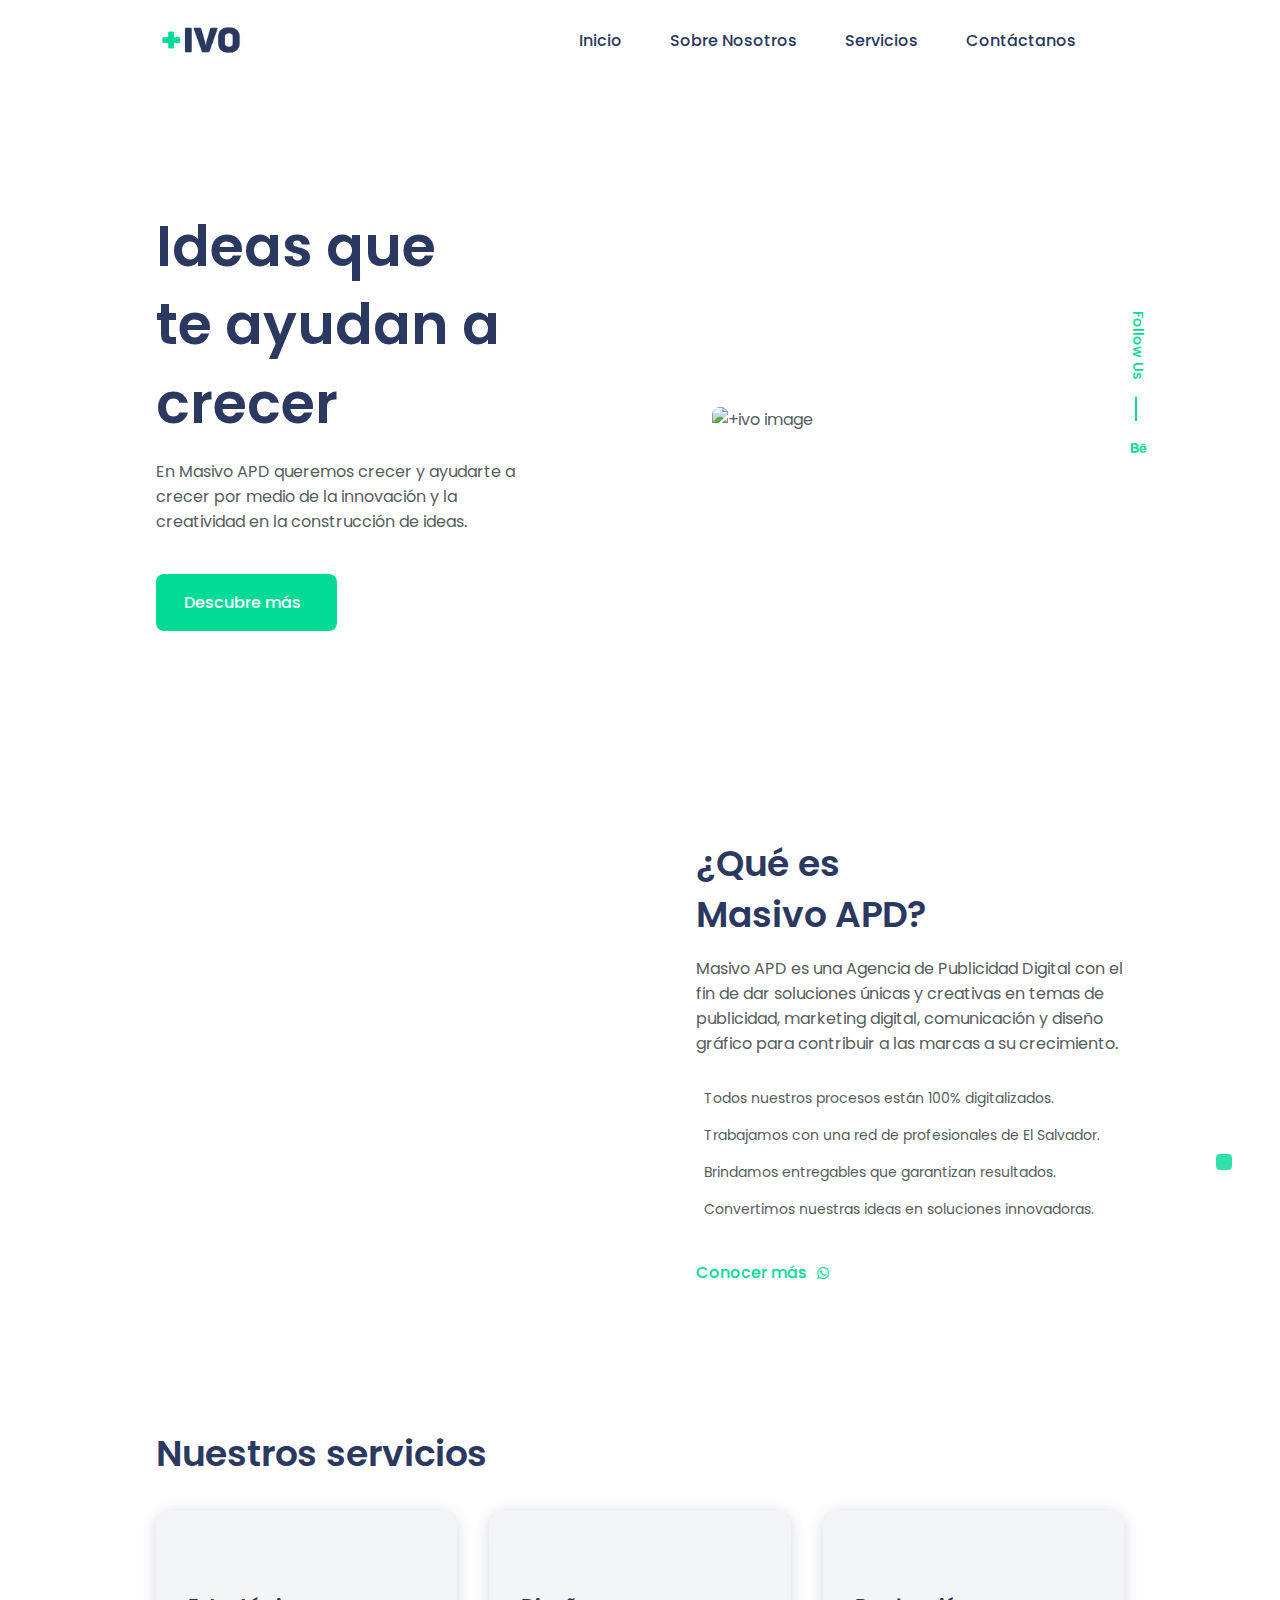
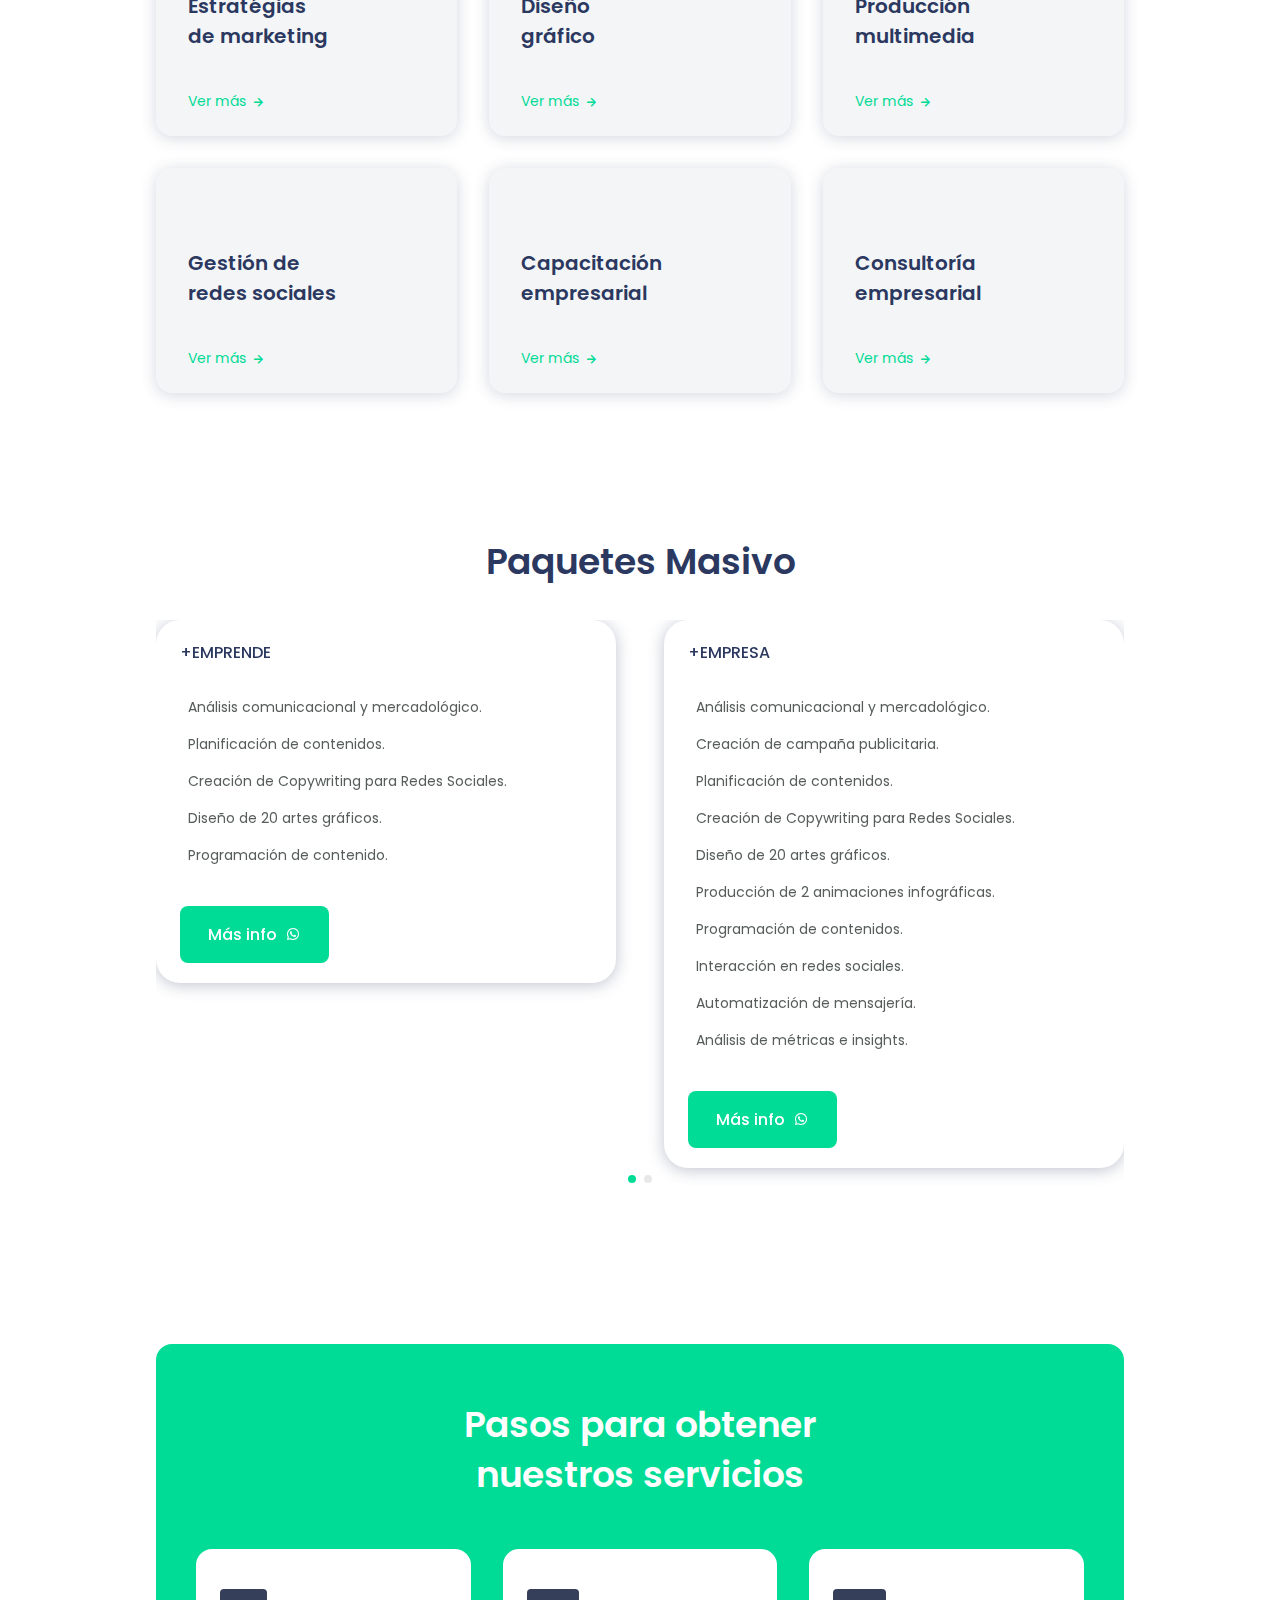
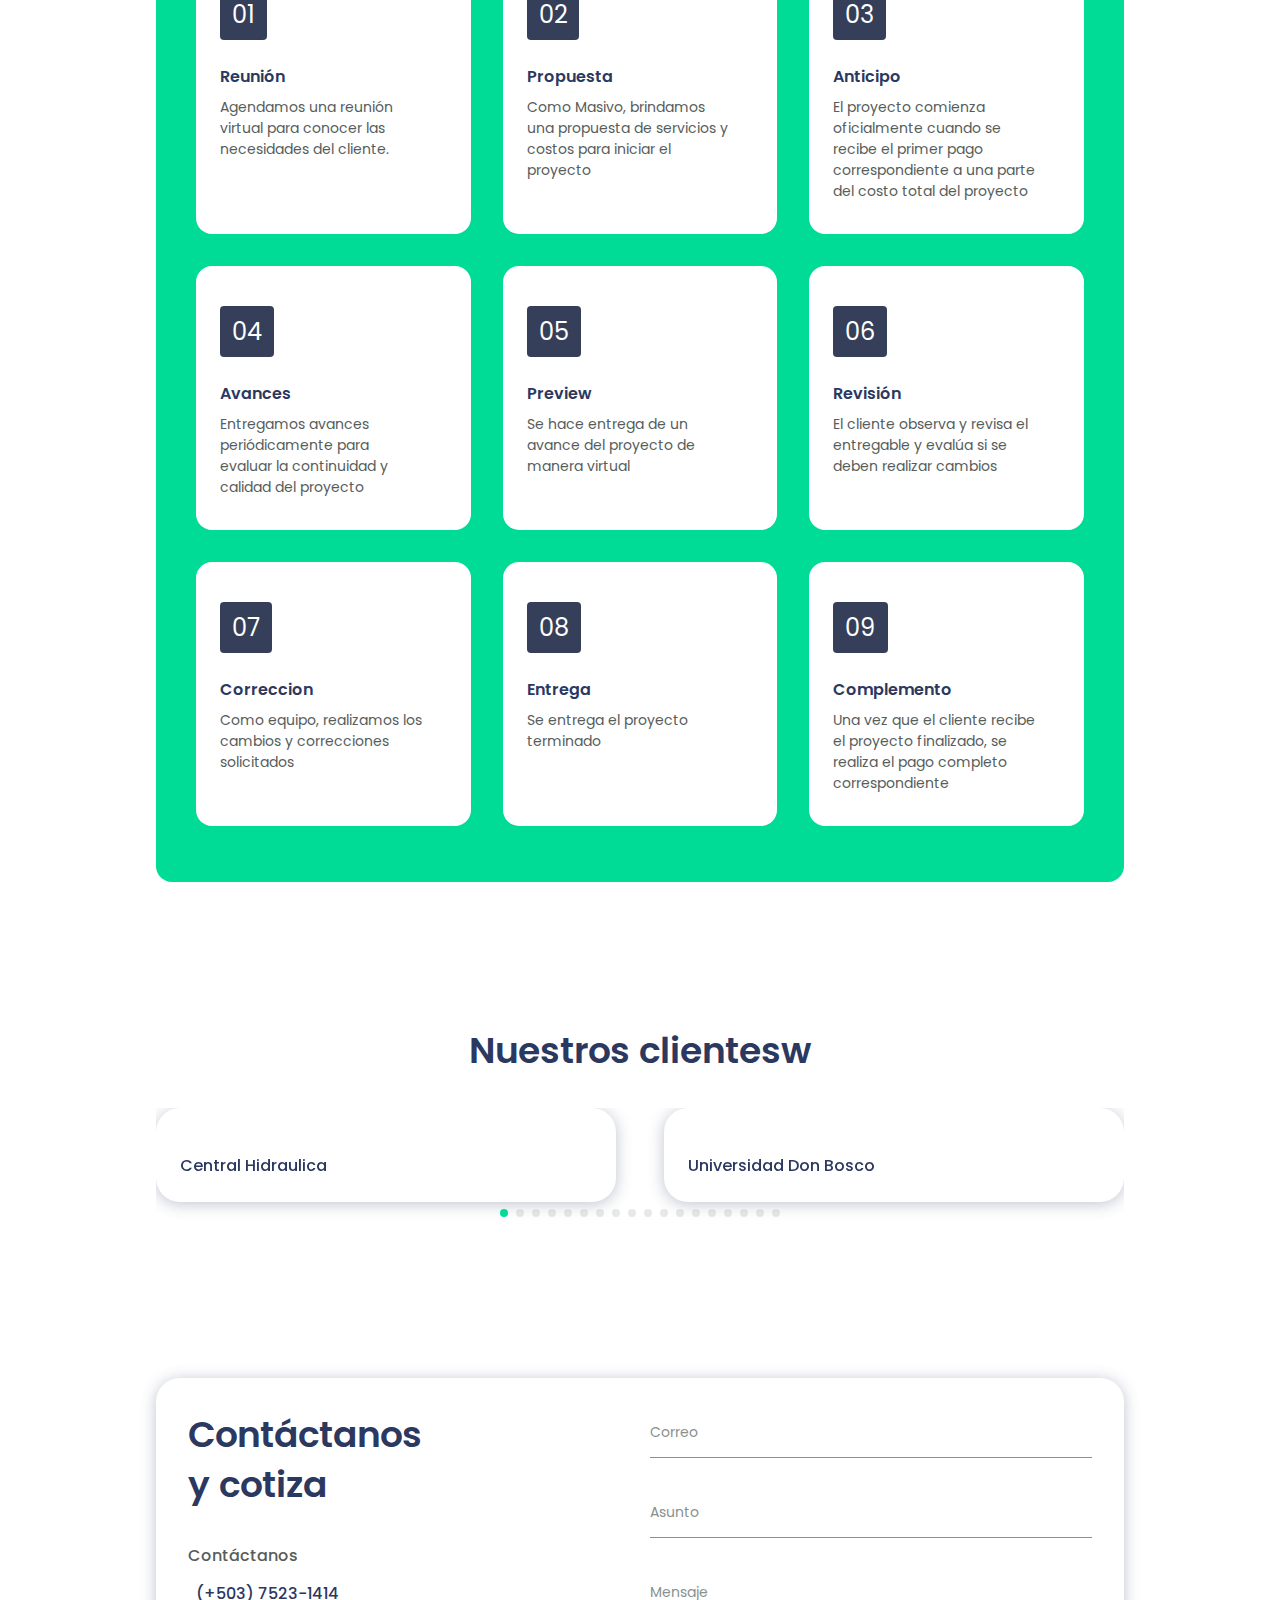
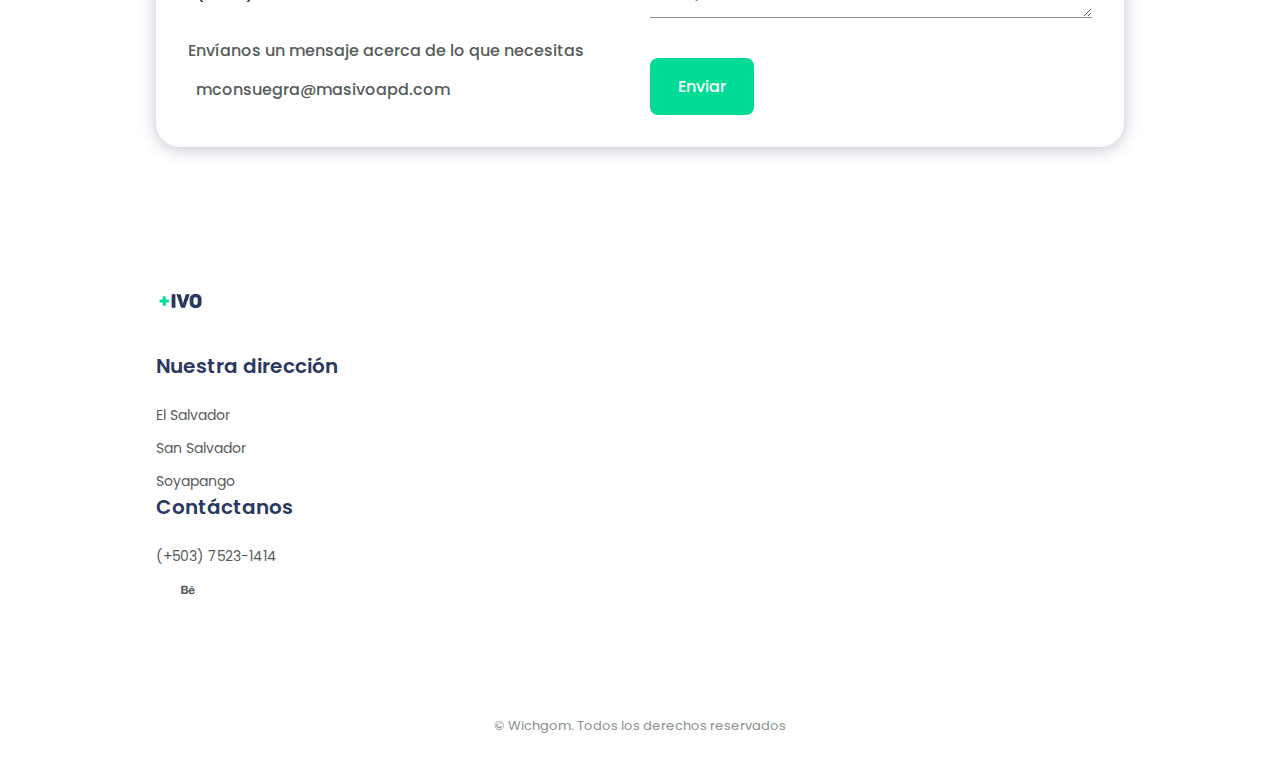
==== index.html @ 97209464 "Correcciones casi finales" ====
<!DOCTYPE html>
    <html lang="en">
    <head>
        <meta charset="UTF-8">
        <meta name="viewport" content="width=device-width, initial-scale=1.0">
        <!--<meta property="og:site_name" content="Muebles y Estilos">-->
        <title>+ivo</title>
        <meta property="og:image" content="https://images.pexels.com/photos/447592/pexels-photo-447592.jpeg?auto=compress&cs=tinysrgb&w=1260&h=750&dpr=1">
        <meta name="description" content="Somos expertos en el diseño y creacion de tu espacio ideal en tu hogar u oficina">
        <meta name="keywords" content="muebles, alfombras, cortinas, hogar, oficina, apartamento, diseño, desarrollo, casa, sv, el Salvador"/>
        <meta property="og:description" content="Somos expertos en el diseño y creación de tu espacio ideal en tu hogar u oficina"/>
        
        <!--=============== FAVICON ===============-->
        <link rel="shortcut icon" href="assets/img/favicon3.png" type="image/x-icon">

        <!--================ ICONS ===============-->
        <link href="https://cdn.jsdelivr.net/npm/remixicon@2.5.0/fonts/remixicon.css" rel="stylesheet">
        
        <!--==================== UNICONS ====================-->
        <link rel="stylesheet" href="https://unicons.iconscout.com/release/v4.0.0/css/line.css">
        <!--=============== BOXICONS ===============-->
        <link href='https://unpkg.com/boxicons@2.1.2/css/boxicons.min.css' rel='stylesheet'>


        <!--==================== SWIPER CSS ====================-->
        <link rel="stylesheet" href="assets/css/swiper-bundle.min.css">

        <!--=============== CSS ===============-->
        <link rel="stylesheet" href="assets/css/styles.css">

        <!--=============== ANALYTICS ===============-->
        <!-- Google tag (gtag.js) -->
        <script async src="https://www.googletagmanager.com/gtag/js?id=G-MGE7J8W14X"></script>
        <script>
        window.dataLayer = window.dataLayer || [];
        function gtag(){dataLayer.push(arguments);}
        gtag('js', new Date());

        gtag('config', 'G-MGE7J8W14X');
        </script>
        
    </head>
    <body>
        <!--==================== HEADER ====================-->
        <header class="header" id="header">
            <nav class="nav container">
                
                <a href="#" class="nav__logo">
                    <img src="assets/img/logo-color.png" alt="+ivo" class="nav__logo">
                    <!--<i class="ri-home-5-line nav__logo"></i>+ivo-->
                </a>

                <div class="nav__menu" id="nav-menu">
                    <ul class="nav__list">
                        <li class="nav__item">
                            <a href="#home" class="nav__link">Inicio</a>
                        </li>
                        <li class="nav__item">
                            <a href="#about" class="nav__link">Sobre Nosotros</a>
                        </li>
                        <li class="nav__item">
                            <a href="#services" class="nav__link">Servicios</a>
                        </li>
                        <li class="nav__item">
                            <a href="#contact" class="nav__link">Contáctanos</a>
                        </li>
                    </ul>
                    <div class="nav__close" id="nav-close">
                        <i class="ri-close-line"></i>
                    </div>
                </div>

                <div class="nav__btns">
                    <!--<i class="ri-moon-line change-theme" id="theme-button"></i>-->
                    
                    <div class="nav__toggle" id="nav-toggle">
                        <i class="ri-menu-line"></i>
                    </div>
                </div>

            </nav>
        </header>

        <main class="main">
            <!--==================== HOME ====================-->
            <section class="home" id="home">
                <div class="home__container container grid">

                    <img src="http://imgfz.com/i/uoYO0Jh.png" alt="+ivo image" class="home__img">
                    
                    <!--<div class="container grid home__images">
                        <img src="https://images.pexels.com/photos/1879066/pexels-photo-1879066.jpeg?auto=compress&cs=tinysrgb&w=1260&h=750&dpr=1" alt="home image">
                        <img src="https://images.pexels.com/photos/1879066/pexels-photo-1879066.jpeg?auto=compress&cs=tinysrgb&w=1260&h=750&dpr=1" alt="home image">
                    </div>-->


                    <div class="home__data">
                        <h1 class="home__title">
                            Ideas que <br> te ayudan a <br> crecer
                        </h1>
                        <p class="home__description">
                            En Masivo APD queremos crecer y ayudarte a crecer por medio de la innovación y 
                            la creatividad en la construcción de ideas.
                        </p>
                        <a href="#about" class="button button--flex">
                            Descubre más<i class="ri-arrow-right-down-line button__icon"></i>
                        </a>
                    </div>

                    <div class="home__social">
                        <span class="home__social-follow">Follow Us</span>

                        <div class="home__social-links">
                            <a href="https://www.facebook.com/masivoapd" target="_blank" class="home__social-link">
                                <i class="ri-facebook-fill "></i>
                            </a>
                            <a href="https://www.instagram.com/masivoapd/" target="_blank" class="home__social-link">
                                <i class="ri-instagram-line"></i>
                            </a>
                            <a href="https://www.behance.net/masivoapd" target="_blank" class="home__social-link">
                                <i class='bx bxl-behance'></i>
                                
                            </a>
                        </div>
                    </div>
                </div>
            </section>

            <!--==================== ABOUT ====================-->
            <section class="about section container" id="about">
              <div class="about__container grid">
                  <img src="http://imgfz.com/i/4pzybAs.png" alt="" class="about__img">

                  <div class="about__data">
                      <h2 class="section__title about__title">
                        ¿Qué es <br> Masivo APD?
                      </h2>
                      <p class="about__description">
                        Masivo APD es una Agencia de Publicidad Digital con el fin de dar soluciones únicas y creativas en temas de publicidad, marketing digital, 
                        comunicación y diseño gráfico para contribuir a las marcas a su crecimiento. 
                      </p>

                      <div class="about__details">
                          <p class="about__details-description">
                            <i class="ri-checkbox-fill about__details-icon"></i>
                            Todos nuestros procesos están 100% digitalizados.
                          </p>
                          <p class="about__details-description">
                            <i class="ri-checkbox-fill about__details-icon"></i>
                            Trabajamos con una red de profesionales de El Salvador.
                          </p>
                          <p class="about__details-description">
                            <i class="ri-checkbox-fill about__details-icon"></i>
                            Brindamos entregables que garantizan resultados.
                          </p>
                          <p class="about__details-description">
                            <i class="ri-checkbox-fill about__details-icon"></i>
                            Convertimos nuestras ideas en soluciones innovadoras.
                          </p>
                      </div>

                      <a href="https://api.whatsapp.com/send?phone=50375231414&text=%C2%A1%C2%A1Deseo%20cotizar%20los%20servicios%20de%20publicidad%20digital!!" class="button--link button--flex">
                          Conocer más<i class="bx bxl-whatsapp button__icon"></i>
                      </a>

                  </div>
              </div>
            </section>

            <!--=============== SERVICES ===============-->
            <section class="about section container" id="services" style="z-index: 100;">
                <h2 class="section__title about__title">Nuestros servicios</h2>

                <div class="steps__container grid">
                    <div class="services__card" style="box-shadow: 0 2px 16px hsl(var(--hue1), 38%, 27%, .2);">
                        <h3 class="services__title">Estratégias <br> de marketing</h3>

                        <span class="services__button">
                            Ver más <i class='bx bx-right-arrow-alt services__icon'></i>
                        </span>

                        <div class="services__modal">
                            <div class="services__modal-content">
                                <i class='bx bx-x services__modal-close' ></i>

                                <h3 class="services__modal-title">Estratégias de marketing</h3>
                                <p class="services__modal-description">
                                    En Masivo APD nos encargamos de brindar las mejores estrategias 
                                    para tus proyectos, por medio de:
                                </p>

                                <ul class="services__modal-list">
                                    <li class="services__modal-item">
                                        <i class='bx bx-check services__modal-icon' ></i>
                                        <p class="services__modal-info">
                                            Creación de campañas publicitarias digitales.
                                        </p>
                                    </li>

                                    <li class="services__modal-item">
                                        <i class='bx bx-check services__modal-icon' ></i>
                                        <p class="services__modal-info">
                                            Investigación de mercados.
                                        </p>
                                    </li>

                                    <li class="services__modal-item">
                                        <i class='bx bx-check services__modal-icon' ></i>
                                        <p class="services__modal-info">
                                            Asesoría comunicacional.
                                        </p>
                                    </li>

                                    <li class="services__modal-item">
                                        <i class='bx bx-check services__modal-icon' ></i>
                                        <p class="services__modal-info">
                                            Análisis estratégico.
                                        </p>
                                    </li>

                                    <li class="services__modal-item">
                                        <i class='bx bx-check services__modal-icon' ></i>
                                        <p class="services__modal-info">
                                            Diagnóstico situacional.
                                        </p>
                                    </li>
                                </ul>
                            </div>
                        </div>
                    </div>

                    <div class="services__card" style="box-shadow: 0 2px 16px hsl(var(--hue1), 38%, 27%, .2);">
                        <h3 class="services__title">Diseño <br> gráfico</h3>

                        <span class="services__button">
                            Ver más <i class='bx bx-right-arrow-alt services__icon'></i>
                        </span>

                        <div class="services__modal">
                            <div class="services__modal-content">
                                <i class='bx bx-x services__modal-close' ></i>

                                <h3 class="services__modal-title">Diseño gráfico</h3>
                                <p class="services__modal-description">
                                    Nos encanta crear las mejores soluciones gráficas para tus proyectos, por medio de:
                                </p>

                                <ul class="services__modal-list">
                                    <li class="services__modal-item">
                                        <i class='bx bx-check services__modal-icon' ></i>
                                        <p class="services__modal-info">
                                            Creación de logotipo (imagen corporativa).
                                        </p>
                                    </li>

                                    <li class="services__modal-item">
                                        <i class='bx bx-check services__modal-icon' ></i>
                                        <p class="services__modal-info">
                                            Diseño de manual de marca.
                                        </p>
                                    </li>

                                    <li class="services__modal-item">
                                        <i class='bx bx-check services__modal-icon' ></i>
                                        <p class="services__modal-info">
                                            Diseño de piezas para redes sociales.
                                        </p>
                                    </li>

                                    <li class="services__modal-item">
                                        <i class='bx bx-check services__modal-icon' ></i>
                                        <p class="services__modal-info">
                                            Elaboración de merchandising.
                                        </p>
                                    </li>

                                    <li class="services__modal-item">
                                        <i class='bx bx-check services__modal-icon' ></i>
                                        <p class="services__modal-info">
                                            Sesión fotográfica.
                                        </p>
                                    </li>
                                </ul>
                            </div>
                        </div>
                    </div>

                    <div class="services__card" style="box-shadow: 0 2px 16px hsl(var(--hue1), 38%, 27%, .2);">
                        <h3 class="services__title">Producción <br> multimedia</h3>

                        <span class="services__button">
                            Ver más <i class='bx bx-right-arrow-alt services__icon'></i>
                        </span>

                        <div class="services__modal">
                            <div class="services__modal-content">
                                <i class='bx bx-x services__modal-close' ></i>

                                <h3 class="services__modal-title">Producción multimedia</h3>
                                <p class="services__modal-description">
                                    Queremos darte el mejor contenido audiovisual para tus proyectos, por medio de:
                                </p>

                                <ul class="services__modal-list">
                                    <li class="services__modal-item">
                                        <i class='bx bx-check services__modal-icon' ></i>
                                        <p class="services__modal-info">
                                            Producción de vídeos spots.
                                        </p>
                                    </li>

                                    <li class="services__modal-item">
                                        <i class='bx bx-check services__modal-icon' ></i>
                                        <p class="services__modal-info">
                                            Creación de cuñas (spots de voz).
                                        </p>
                                    </li>

                                    <li class="services__modal-item">
                                        <i class='bx bx-check services__modal-icon' ></i>
                                        <p class="services__modal-info">
                                            Animaciones infográficas.
                                        </p>
                                    </li>

                                    <li class="services__modal-item">
                                        <i class='bx bx-check services__modal-icon' ></i>
                                        <p class="services__modal-info">
                                            Vídeos creativos para redes sociales.
                                        </p>
                                    </li>

                                    <li class="services__modal-item">
                                        <i class='bx bx-check services__modal-icon' ></i>
                                        <p class="services__modal-info">
                                            Creación de motion graphics.
                                        </p>
                                    </li>
                                </ul>
                            </div>
                        </div>
                    </div>

                    <div class="services__card" style="box-shadow: 0 2px 16px hsl(var(--hue1), 38%, 27%, .2);">
                        <h3 class="services__title">Gestión de <br> redes sociales</h3>

                        <span class="services__button">
                            Ver más <i class='bx bx-right-arrow-alt services__icon'></i>
                        </span>

                        <div class="services__modal">
                            <div class="services__modal-content">
                                <i class='bx bx-x services__modal-close' ></i>

                                <h3 class="services__modal-title">Gestión de redes sociales</h3>
                                <p class="services__modal-description">
                                    Nuestra pasión es ayudarte a administrar los medios digitales de tus proyectos, por medio de:
                                </p>

                                <ul class="services__modal-list">
                                    <li class="services__modal-item">
                                        <i class='bx bx-check services__modal-icon' ></i>
                                        <p class="services__modal-info">
                                            Creación de páginas de Facebook e Instagram.
                                        </p>
                                    </li>

                                    <li class="services__modal-item">
                                        <i class='bx bx-check services__modal-icon' ></i>
                                        <p class="services__modal-info">
                                            Automatización de respuestas en redes sociales.
                                        </p>
                                    </li>

                                    <li class="services__modal-item">
                                        <i class='bx bx-check services__modal-icon' ></i>
                                        <p class="services__modal-info">
                                            Interacción de mensajes y comentarios.
                                        </p>
                                    </li>

                                    <li class="services__modal-item">
                                        <i class='bx bx-check services__modal-icon' ></i>
                                        <p class="services__modal-info">
                                            Gestión de pauta publicitaria.
                                        </p>
                                    </li>

                                    <li class="services__modal-item">
                                        <i class='bx bx-check services__modal-icon' ></i>
                                        <p class="services__modal-info">
                                            Análisis de métricas mensuales.
                                        </p>
                                    </li>
                                </ul>
                            </div>
                        </div>
                    </div>

                    <div class="services__card" style="box-shadow: 0 2px 16px hsl(var(--hue1), 38%, 27%, .2);">
                        <h3 class="services__title">Capacitación <br> empresarial</h3>

                        <span class="services__button">
                            Ver más <i class='bx bx-right-arrow-alt services__icon'></i>
                        </span>

                        <div class="services__modal">
                            <div class="services__modal-content">
                                <i class='bx bx-x services__modal-close' ></i>

                                <h3 class="services__modal-title">Capacitación empresarial</h3>
                                <p class="services__modal-description">
                                    Podemos capacitar a tu equipo de trabajo, con temas como:
                                </p>

                                <ul class="services__modal-list">
                                    <li class="services__modal-item">
                                        <i class='bx bx-check services__modal-icon' ></i>
                                        <p class="services__modal-info">
                                            Gestionar empresarialmente los medios sociales.
                                        </p>
                                    </li>

                                    <li class="services__modal-item">
                                        <i class='bx bx-check services__modal-icon' ></i>
                                        <p class="services__modal-info">
                                            Cautivar a los clientes con mensajes de valor.
                                        </p>
                                    </li>

                                    <li class="services__modal-item">
                                        <i class='bx bx-check services__modal-icon' ></i>
                                        <p class="services__modal-info">
                                            La importancia de escribir para persuadir (copywriting).
                                        </p>
                                    </li>

                                    <li class="services__modal-item">
                                        <i class='bx bx-check services__modal-icon' ></i>
                                        <p class="services__modal-info">
                                            Adaptando las estrategias a un mundo digital.
                                        </p>
                                    </li>

                                    <li class="services__modal-item">
                                        <i class='bx bx-check services__modal-icon' ></i>
                                        <p class="services__modal-info">
                                            Transformar los likes en ventas.
                                        </p>
                                    </li>
                                </ul>
                            </div>
                        </div>
                    </div>

                    <div class="services__card" style="box-shadow: 0 2px 16px hsl(var(--hue1), 38%, 27%, .2);">
                        <h3 class="services__title">Consultoría <br> empresarial</h3>

                        <span class="services__button">
                            Ver más <i class='bx bx-right-arrow-alt services__icon'></i>
                        </span>

                        <div class="services__modal">
                            <div class="services__modal-content">
                                <i class='bx bx-x services__modal-close' ></i>

                                <h3 class="services__modal-title">Consultoría empresarial</h3>
                                <p class="services__modal-description">
                                    El conocimiento y la experiencia de nuestro equipo nos permite apoyarte con consultorías en temas como:
                                </p>

                                <ul class="services__modal-list">
                                    <li class="services__modal-item">
                                        <i class='bx bx-check services__modal-icon' ></i>
                                        <p class="services__modal-info">
                                            Identificación de problemas comunicaciones
                                        </p>
                                    </li>

                                    <li class="services__modal-item">
                                        <i class='bx bx-check services__modal-icon' ></i>
                                        <p class="services__modal-info">
                                            Análisis estratégico del marketing
                                        </p>
                                    </li>

                                    <li class="services__modal-item">
                                        <i class='bx bx-check services__modal-icon' ></i>
                                        <p class="services__modal-info">
                                            Estudio de la comunicación interna/externa
                                        </p>
                                    </li>
                                </ul>
                            </div>
                        </div>
                    </div>
                </div>
            </section>

            <!--==================== Paquetes ====================-->
            <section class="product section container" id="paquetes">
                <h2 class="section__title-center">
                    Paquetes Masivo
                </h2>

                <div class="testimonial__container container swiper">
                    <div class="swiper-wrapper">
                        <div class="testimonial__card swiper-slide" style="box-shadow: 0 2px 16px hsl(var(--hue1), 38%, 27%, .3);">
                            <!--<img src="https://images.pexels.com/photos/1162361/pexels-photo-1162361.jpeg" alt="" class="testimonial__img">-->

                            <h3 class="testimonial__name">+EMPRENDE</h3>
                            <P class="about__description">
                                <div class="about__details">
                                    <p class="about__details-description">
                                      <i class="ri-checkbox-fill about__details-icon"></i>
                                      Análisis comunicacional y mercadológico.
                                    </p>
                                    <p class="about__details-description">
                                      <i class="ri-checkbox-fill about__details-icon"></i>
                                      Planificación de contenidos.
                                    </p>
                                    <p class="about__details-description">
                                      <i class="ri-checkbox-fill about__details-icon"></i>
                                      Creación de Copywriting para Redes Sociales.
                                    </p>
                                    <p class="about__details-description">
                                      <i class="ri-checkbox-fill about__details-icon"></i>
                                      Diseño de 20 artes gráficos.
                                    </p>
                                    <p class="about__details-description">
                                        <i class="ri-checkbox-fill about__details-icon"></i>
                                        Programación de contenido.
                                    </p>
                                    
                                </div>
                                <a href="https://api.whatsapp.com/send?phone=50375231414&text=%C2%A1%C2%A1Deseo%20cotizar%20los%20servicios%20de%20publicidad%20digital!!" class="button button--flex">
                                    Más info<i class="bx bxl-whatsapp button__icon"></i>
                                </a>
                            </P>
                        </div>
                        
                        <div class="testimonial__card swiper-slide" style="box-shadow: 0 2px 16px hsl(var(--hue1), 38%, 27%, .3);">
                            <!--<img src="https://images.pexels.com/photos/1162361/pexels-photo-1162361.jpeg" alt="" class="testimonial__img">-->

                            <h3 class="testimonial__name">+EMPRESA</h3>
                            <P class="about__description">
                                <div class="about__details">
                                    <p class="about__details-description">
                                      <i class="ri-checkbox-fill about__details-icon"></i>
                                      Análisis comunicacional y mercadológico.
                                    </p>
                                    <p class="about__details-description">
                                      <i class="ri-checkbox-fill about__details-icon"></i>
                                      Creación de campaña publicitaria.
                                    </p>
                                    <p class="about__details-description">
                                      <i class="ri-checkbox-fill about__details-icon"></i>
                                      Planificación de contenidos.
                                    </p>
                                    <p class="about__details-description">
                                      <i class="ri-checkbox-fill about__details-icon"></i>
                                      Creación de Copywriting para Redes Sociales.
                                    </p>
                                    <p class="about__details-description">
                                        <i class="ri-checkbox-fill about__details-icon"></i>
                                        Diseño de 20 artes gráficos.
                                    </p>
                                    <p class="about__details-description">
                                        <i class="ri-checkbox-fill about__details-icon"></i>
                                        Producción de 2 animaciones infográficas.
                                    </p>
                                    <p class="about__details-description">
                                        <i class="ri-checkbox-fill about__details-icon"></i>
                                        Programación de contenidos.
                                    </p>
                                    <p class="about__details-description">
                                        <i class="ri-checkbox-fill about__details-icon"></i>
                                        Interacción en redes sociales.
                                    </p>
                                    <p class="about__details-description">
                                        <i class="ri-checkbox-fill about__details-icon"></i>
                                        Automatización de mensajería.
                                    </p>
                                    <p class="about__details-description">
                                        <i class="ri-checkbox-fill about__details-icon"></i>
                                        Análisis de métricas e insights.
                                    </p>
                                </div>
                                <a href="https://api.whatsapp.com/send?phone=50375231414&text=%C2%A1%C2%A1Deseo%20cotizar%20los%20servicios%20de%20publicidad%20digital!!" class="button button--flex">
                                    Más info<i class="bx bxl-whatsapp button__icon"></i>
                                </a>
                            </P>
                        </div>

                    </div>

                    <div class="swiper-pagination"></div>
                </div>


            </section>

            <!--<section class="steps section container">
                <div class="steps__bg" style="background-color: var(--second-color-alt);">
                    <h2 class="section__title-center steps__title">
                        Paquetes Masivo
                    </h2>

                    <div class="steps__container grid" style="grid-template-columns: repeat(2, 1fr);">
                        <div class="steps__card">
                            
                            <h3 class="steps__card-title" style="color: var(--first-color);">
                                +EMPRENDE
                            </h3>
                            <p class="steps__card-description">
                                <P class="about__description">
                                    <div class="about__details">
                                        <p class="about__details-description">
                                          <i class="ri-checkbox-fill about__details-icon"></i>
                                          Análisis comunicacional y mercadológico.
                                        </p>
                                        <p class="about__details-description">
                                          <i class="ri-checkbox-fill about__details-icon"></i>
                                          Planificación de contenidos.
                                        </p>
                                        <p class="about__details-description">
                                          <i class="ri-checkbox-fill about__details-icon"></i>
                                          Creación de Copywriting para Redes Sociales.
                                        </p>
                                        <p class="about__details-description">
                                          <i class="ri-checkbox-fill about__details-icon"></i>
                                          Diseño de 20 artes gráficos.
                                        </p>
                                        <p class="about__details-description">
                                            <i class="ri-checkbox-fill about__details-icon"></i>
                                            Programación de contenido.
                                        </p>
                                        
                                    </div>
                                    <a href="https://api.whatsapp.com/send?phone=50375231414&text=%C2%A1%C2%A1Deseo%20cotizar%20los%20servicios%20de%20publicidad%20digital!!" class="button button--flex">
                                        Más info<i class="bx bxl-whatsapp button__icon"></i>
                                    </a>
                                </P>
                            </p>
                        </div>

                        <div class="steps__card">
                            
                            <h3 class="steps__card-title" style="color: var(--first-color);">
                                +EMPRESA
                            </h3>
                            <p class="steps__card-description">
                                <P class="about__description">
                                    <div class="about__details">
                                        <p class="about__details-description">
                                          <i class="ri-checkbox-fill about__details-icon"></i>
                                          Análisis comunicacional y mercadológico.
                                        </p>
                                        <p class="about__details-description">
                                          <i class="ri-checkbox-fill about__details-icon"></i>
                                          Creación de campaña publicitaria.
                                        </p>
                                        <p class="about__details-description">
                                          <i class="ri-checkbox-fill about__details-icon"></i>
                                          Planificación de contenidos.
                                        </p>
                                        <p class="about__details-description">
                                          <i class="ri-checkbox-fill about__details-icon"></i>
                                          Creación de Copywriting para Redes Sociales.
                                        </p>
                                        <p class="about__details-description">
                                            <i class="ri-checkbox-fill about__details-icon"></i>
                                            Diseño de 20 artes gráficos.
                                        </p>
                                        <p class="about__details-description">
                                            <i class="ri-checkbox-fill about__details-icon"></i>
                                            Producción de 2 animaciones infográficas.
                                        </p>
                                        <p class="about__details-description">
                                            <i class="ri-checkbox-fill about__details-icon"></i>
                                            Programación de contenidos.
                                        </p>
                                        <p class="about__details-description">
                                            <i class="ri-checkbox-fill about__details-icon"></i>
                                            Interacción en redes sociales.
                                        </p>
                                        <p class="about__details-description">
                                            <i class="ri-checkbox-fill about__details-icon"></i>
                                            Automatización de mensajería.
                                        </p>
                                        <p class="about__details-description">
                                            <i class="ri-checkbox-fill about__details-icon"></i>
                                            Análisis de métricas e insights.
                                        </p>
                                    </div>
                                    <a href="https://api.whatsapp.com/send?phone=50375231414&text=%C2%A1%C2%A1Deseo%20cotizar%20los%20servicios%20de%20publicidad%20digital!!" class="button button--flex">
                                        Más info<i class="bx bxl-whatsapp button__icon"></i>
                                    </a>
                                </P>
                            </p>
                        </div>
                    </div>
                </div>
            </section>-->


            <!--==================== STEPS ====================-->
            <section class="steps section container">
                <div class="steps__bg">
                    <h2 class="section__title-center steps__title">
                        Pasos para obtener <br> nuestros servicios
                    </h2>

                    <div class="steps__container grid">
                        <div class="steps__card">
                            <div class="steps__card-number">01</div>
                            <h3 class="steps__card-title">
                                Reunión
                            </h3>
                            <p class="steps__card-description">
                                Agendamos una reunión virtual para conocer las necesidades del cliente.
                            </p>
                        </div>

                        <div class="steps__card">
                            <div class="steps__card-number">02</div>
                            <h3 class="steps__card-title">Propuesta</h3>
                            <p class="steps__card-description">
                                Como Masivo, brindamos una propuesta de servicios y costos para iniciar el proyecto
                            </p>
                        </div>

                        <div class="steps__card">
                            <div class="steps__card-number">03</div>
                            <h3 class="steps__card-title">Anticipo</h3>
                            <p class="steps__card-description">
                                El proyecto comienza oficialmente cuando se recibe el primer pago correspondiente a una parte del costo total del proyecto
                            </p>
                        </div>

                        <div class="steps__card">
                            <div class="steps__card-number">04</div>
                            <h3 class="steps__card-title">Avances</h3>
                            <p class="steps__card-description">
                                Entregamos avances periódicamente para evaluar la continuidad y calidad del proyecto
                            </p>
                        </div>

                        <div class="steps__card">
                            <div class="steps__card-number">05</div>
                            <h3 class="steps__card-title">Preview</h3>
                            <p class="steps__card-description">
                                Se hace entrega de un avance del proyecto de manera virtual
                            </p>
                        </div>

                        <div class="steps__card">
                            <div class="steps__card-number">06</div>
                            <h3 class="steps__card-title">Revisión</h3>
                            <p class="steps__card-description">
                                El cliente observa y revisa el entregable y evalúa si se deben realizar cambios
                            </p>
                        </div>

                        <div class="steps__card">
                            <div class="steps__card-number">07</div>
                            <h3 class="steps__card-title">Correccion</h3>
                            <p class="steps__card-description">
                                Como equipo, realizamos los cambios y correcciones solicitados
                            </p>
                        </div>

                        <div class="steps__card">
                            <div class="steps__card-number">08</div>
                            <h3 class="steps__card-title">Entrega</h3>
                            <p class="steps__card-description">
                                Se entrega el proyecto terminado
                            </p>
                        </div>

                        <div class="steps__card">
                            <div class="steps__card-number">09</div>
                            <h3 class="steps__card-title">Complemento</h3>
                            <p class="steps__card-description">
                                Una vez que el cliente recibe el proyecto finalizado, se realiza el pago completo correspondiente
                            </p>
                        </div>
                    </div>
                </div>
            </section>

            <!--==================== Clientes ====================-->
            <section class="product section container" id="products">
                <h2 class="section__title-center">
                    Nuestros clientesw
                </h2>

                <div class="testimonial__container container swiper">
                    <div class="swiper-wrapper">
                        <div class="testimonial__card swiper-slide" style="box-shadow: 0 2px 16px hsl(var(--hue1), 38%, 27%, .3);">
                            <img src="http://imgfz.com/i/leqpALC.jpeg" alt="" class="testimonial__img">

                            <h3 class="testimonial__name">Central Hidraulica</h3>
                            <!--<p class="testimonial__description">
                                "Responsible person, always attentive, available, accepts suggestion and collaborator."
                            </p>-->
                        </div>
                        
                        <div class="testimonial__card swiper-slide" style="box-shadow: 0 2px 16px hsl(var(--hue1), 38%, 27%, .3);">
                            <img src="http://imgfz.com/i/jELoH5i.png" alt="" class="testimonial__img">

                            <h3 class="testimonial__name">Universidad Don Bosco</h3>
                            <!--<p class="testimonial__description">
                                "He did what he had to do, he was always updating the details, I recommend it."
                            </p>-->
                        </div>

                        <div class="testimonial__card swiper-slide" style="box-shadow: 0 2px 16px hsl(var(--hue1), 38%, 27%, .3);">
                            <img src="http://imgfz.com/i/0ZbpyGP.jpeg" alt="" class="testimonial__img">

                            <h3 class="testimonial__name">Colegio CIPC</h3>
                            <!--<p class="testimonial__description">
                                "He help us to optimize and fix our website. he did everything was need for the website."
                            </p>-->
                        </div>

                        <div class="testimonial__card swiper-slide" style="box-shadow: 0 2px 16px hsl(var(--hue1), 38%, 27%, .3);">
                            <img src="http://imgfz.com/i/ln2usCR.jpeg" alt="" class="testimonial__img">

                            <h3 class="testimonial__name">Mayarac</h3>
                            <!--<p class="testimonial__description">
                                "He help us to optimize and fix our website. he did everything was need for the website."
                            </p>-->
                        </div>

                        <div class="testimonial__card swiper-slide" style="box-shadow: 0 2px 16px hsl(var(--hue1), 38%, 27%, .3);">
                            <img src="http://imgfz.com/i/7Kn3Bza.jpeg" alt="" class="testimonial__img">

                            <h3 class="testimonial__name">Eternal</h3>
                            <!--<p class="testimonial__description">
                                "He help us to optimize and fix our website. he did everything was need for the website."
                            </p>-->
                        </div>

                        <div class="testimonial__card swiper-slide" style="box-shadow: 0 2px 16px hsl(var(--hue1), 38%, 27%, .3);">
                            <img src="http://imgfz.com/i/J0uZV9y.jpeg" alt="" class="testimonial__img">

                            <h3 class="testimonial__name">ECOLAVADO</h3>
                            <!--<p class="testimonial__description">
                                "He help us to optimize and fix our website. he did everything was need for the website."
                            </p>-->
                        </div>

                        <div class="testimonial__card swiper-slide" style="box-shadow: 0 2px 16px hsl(var(--hue1), 38%, 27%, .3);">
                            <img src="http://imgfz.com/i/v6YyKMQ.jpeg" alt="" class="testimonial__img">

                            <h3 class="testimonial__name">CasaMCI</h3>
                            <!--<p class="testimonial__description">
                                "He help us to optimize and fix our website. he did everything was need for the website."
                            </p>-->
                        </div>

                        <div class="testimonial__card swiper-slide" style="box-shadow: 0 2px 16px hsl(var(--hue1), 38%, 27%, .3);">
                            <img src="http://imgfz.com/i/NrdYsPb.jpeg" alt="" class="testimonial__img">

                            <h3 class="testimonial__name">Galquisa</h3>
                            <!--<p class="testimonial__description">
                                "He help us to optimize and fix our website. he did everything was need for the website."
                            </p>-->
                        </div>

                        <div class="testimonial__card swiper-slide" style="box-shadow: 0 2px 16px hsl(var(--hue1), 38%, 27%, .3);">
                            <img src="http://imgfz.com/i/pUf9ELI.jpeg" alt="" class="testimonial__img">

                            <h3 class="testimonial__name">ISI</h3>
                            <!--<p class="testimonial__description">
                                "He help us to optimize and fix our website. he did everything was need for the website."
                            </p>-->
                        </div>

                        <div class="testimonial__card swiper-slide" style="box-shadow: 0 2px 16px hsl(var(--hue1), 38%, 27%, .3);">
                            <img src="http://imgfz.com/i/TLw4RuH.jpeg" alt="" class="testimonial__img">

                            <h3 class="testimonial__name">Colegio Ceren</h3>
                            <!--<p class="testimonial__description">
                                "He help us to optimize and fix our website. he did everything was need for the website."
                            </p>-->
                        </div>

                        <div class="testimonial__card swiper-slide" style="box-shadow: 0 2px 16px hsl(var(--hue1), 38%, 27%, .3);">
                            <img src="http://imgfz.com/i/ih1BFWl.jpeg" alt="" class="testimonial__img">

                            <h3 class="testimonial__name">WindowHT</h3>
                            <!--<p class="testimonial__description">
                                "He help us to optimize and fix our website. he did everything was need for the website."
                            </p>-->
                        </div>

                        <div class="testimonial__card swiper-slide" style="box-shadow: 0 2px 16px hsl(var(--hue1), 38%, 27%, .3);">
                            <img src="http://imgfz.com/i/970vKJp.jpeg" alt="" class="testimonial__img">

                            <h3 class="testimonial__name">Ingnova</h3>
                            <!--<p class="testimonial__description">
                                "He help us to optimize and fix our website. he did everything was need for the website."
                            </p>-->
                        </div>

                        <div class="testimonial__card swiper-slide" style="box-shadow: 0 2px 16px hsl(var(--hue1), 38%, 27%, .3);">
                            <img src="http://imgfz.com/i/PJNqsH0.jpeg" alt="" class="testimonial__img">

                            <h3 class="testimonial__name">Selle</h3>
                            <!--<p class="testimonial__description">
                                "He help us to optimize and fix our website. he did everything was need for the website."
                            </p>-->
                        </div>

                        <div class="testimonial__card swiper-slide" style="box-shadow: 0 2px 16px hsl(var(--hue1), 38%, 27%, .3);">
                            <img src="http://imgfz.com/i/AatGSvz.jpeg" alt="" class="testimonial__img">

                            <h3 class="testimonial__name">Ethica</h3>
                            <!--<p class="testimonial__description">
                                "He help us to optimize and fix our website. he did everything was need for the website."
                            </p>-->
                        </div>

                        <div class="testimonial__card swiper-slide" style="box-shadow: 0 2px 16px hsl(var(--hue1), 38%, 27%, .3);">
                            <img src="http://imgfz.com/i/0wZYdhA.jpeg" alt="" class="testimonial__img">

                            <h3 class="testimonial__name">Velascorp</h3>
                            <!--<p class="testimonial__description">
                                "He help us to optimize and fix our website. he did everything was need for the website."
                            </p>-->
                        </div>

                        <div class="testimonial__card swiper-slide" style="box-shadow: 0 2px 16px hsl(var(--hue1), 38%, 27%, .3);">
                            <img src="http://imgfz.com/i/VIfCvj6.jpeg" alt="" class="testimonial__img">

                            <h3 class="testimonial__name">Yelouapp</h3>
                            <!--<p class="testimonial__description">
                                "He help us to optimize and fix our website. he did everything was need for the website."
                            </p>-->
                        </div>

                        <div class="testimonial__card swiper-slide" style="box-shadow: 0 2px 16px hsl(var(--hue1), 38%, 27%, .3);">
                            <img src="http://imgfz.com/i/N9mfRDu.jpeg" alt="" class="testimonial__img">

                            <h3 class="testimonial__name">Hule</h3>
                            <!--<p class="testimonial__description">
                                "He help us to optimize and fix our website. he did everything was need for the website."
                            </p>-->
                        </div>

                        <div class="testimonial__card swiper-slide" style="box-shadow: 0 2px 16px hsl(var(--hue1), 38%, 27%, .3);">
                            <img src="http://imgfz.com/i/L0yUzxN.jpeg" alt="" class="testimonial__img">

                            <h3 class="testimonial__name">Plis</h3>
                            <!--<p class="testimonial__description">
                                "He help us to optimize and fix our website. he did everything was need for the website."
                            </p>-->
                        </div>

                    </div>

                    <div class="swiper-pagination"></div>
                </div>


            </section>
              
            <!--==================== CONTACT ====================-->
            <section class="contact section container" id="contact">                
                <div class="contact__container grid" style="box-shadow: 0 2px 16px hsl(var(--hue1), 38%, 27%, .3); padding: 2rem; border-radius: 1.5rem;">
                    <div class="contact__box" >
                        <h2 class="section__title">
                            Contáctanos <br> y cotiza
                        </h2>

                        <div class="contact__data">
                            <div class="contact__informartion">
                                <h3 class="contact__subtitle">
                                    Contáctanos 
                                </h3>
                                <span class="contact__description">
                                    <i class="ri-whatsapp-line contact__icon"></i>(+503) 7523-1414
                                </span>
                                <br>
                                <!--<span class="contact__description">
                                    <i class="ri-phone-line contact__icon"></i>+503 2528-5964
                                </span>-->
                            </div>

                            <div class="contact__informartion">
                                <h3 class="contact__subtitle">
                                    Envíanos un mensaje acerca de lo que necesitas
                                </h3>
                                <span class="contact__description">
                                    <i class="ri-mail-line contact__icon"></i><a href="mailto:mconsuegra@masivoapd.com" style="text-decoration: none; color: var( --text-color);">mconsuegra@masivoapd.com</a>
                                </span>
                            </div>
                        </div>
                    </div>

                    <form action="" class="contact__form">
                        <div class="contact__inputs">
                            
                            <div class="contact__content">
                                <input type="email" name="user_email" required placeholder="" class="contact__input">
                                <label for="" class="contact__label">Correo</label>
                            </div>

                            <div class="contact__content">
                                <input type="text" name="user_name" required placeholder="" class="contact__input">
                                <label for="" class="contact__label">Asunto</label>
                            </div>

                            <div class="contact__content">
                                <textarea name="user_project" required placeholder="" class="contact__input"></textarea>
                                <label for="" class="contact__label">Mensaje</label>
                            </div>
                        </div>

                        <!--<div class="contact__informartion">
                            <h3 class="contact__subtitle">
                                May be failing, please send mail directly
                            </h3>
                        </div>-->

                        <div class="button__mailto">
                            <p class="contact__message" id="contact-message"></p>
                            <button type="submit" class="button contact__button">
                                Enviar
                                <i class="ri-arrow-right-up-line button__icon"></i>
                            </button>
                            <!--<a href="mailto:mueblisimo@hotmail.com?Subject=Cotización%20de%20muebles%20o%20cortinas" class=button-m>
                                Send Message
                                <i class="ri-arrow-right-up-line button__icon"></i>
                            </a>-->
                        </div>
                        
                    </form>
                    
                </div>
                
            </section>
        </main>

        <!--==================== FOOTER ====================-->
        <footer class="footer section">
            <div class="footer__container container grid">
                <div class="footer__content">
                    <a href="#" class="footer__logo">
                        <img src="assets/img/logo-color.png" alt="+ivo" class="footer__logo-icon" width="15%">
                        <!--<i class="ri-home-5-line footer__logo-icon"></i>-->
                    <!--<img src="assets/img/muebles.png" alt="" class="footer__logo-icon" width="5%">-->
                </a>

                <div class="footer__content">
                    <h3 class="footer__title">Nuestra dirección</h3>

                    <ul class="footer__data">
                        <li class="footer__information">El Salvador</li>
                        <li class="footer__information">San Salvador</li>
                        <li class="footer__information">Soyapango</li>
                    </ul>
                </div>      
                
                <div class="footer__content">
                    <h3 class="footer__title">Contáctanos</h3>

                    <ul class="footer__data">
                        <li class="footer__information">(+503) 7523-1414</li>
                        
                        <div class="footer__social">
                            <a href="https://www.facebook.com/masivoapd" class="footer__social-link">
                                <i class="ri-facebook-fill"></i>
                            </a>
                            <a href="https://www.instagram.com/masivoapd/" class="footer__social-link">
                                <i class="ri-instagram-fill"></i>
                            </a>
                            <a href="https://www.behance.net/masivoapd" class="footer__social-link">
                                <i class='bx bxl-behance'></i>
                            </a>
                        </div>
                    </ul>
                </div>

                </div>
            </div>
            <p class="footer__copy">&#169; Wichgom. Todos los derechos reservados</p>
        </footer>
        
        <!--=============== SCROLL UP ===============-->
        <a href="#" class="scrollup" id="scroll-up"> 
            <i class="ri-arrow-up-s-line scrollup__icon"></i>
        </a>

        <!--=============== SCROLL REVEAL ===============-->
        <script src="assets/js/scrollreveal.min.js"></script>

        <!--==================== SWIPER JS ====================-->
        <script src="assets/js/swiper-bundle.min.js"></script>

        <!--=============== MIXITUP FILTER ===============-->
        <script src="assets/js/mixitup.min.js"></script>

        <!--============== EMAIL JS =====================-->
        <script src="https://cdn.jsdelivr.net/npm/@emailjs/browser@3/dist/email.min.js"></script>

        <!--=============== MAIN JS ===============-->
        <script src="assets/js/main.js"></script>
    </body>
</html>
---- assets/css/styles.css ----
/*=============== GOOGLE FONTS ===============*/
@import url('https://fonts.googleapis.com/css2?family=Poppins:wght@400;500;600;700&display=swap');

/*=============== VARIABLES CSS ===============*/
:root {
  --header-height: 3.5rem; /*56px*/

  /*========== Colors ==========*/
  /*Color mode HSL(hue, saturation, lightness)*/
  --hue: 161;
  --hue1: 225;
  --first-color: hsl(var(--hue), 100%, 43%);
  --first-color-alt: hsl(var(--hue), 24%, 28%);
  --second-color-alt: hsl(var(--hue1), 24%, 28%);
  --first-color-light: hsl(var(--hue), 24%, 66%);
  --first-color-lighten: hsl(var(--hue), 24%, 92%);
  --title-color: hsl(var(--hue1), 38%, 27%);
  --text-color: hsl(var(--hue), 4%, 35%);
  --text-color-light: hsl(var(--hue), 4%, 55%);
  --body-color: hsl(var(--hue), 0%, 100%);
  --container-color: #FFF;

  /*========== Font and typography ==========*/
  /*.5rem = 8px | 1rem = 16px ...*/
  --body-font: 'Poppins', sans-serif;
  --big-font-size: 2rem;
  --h1-font-size: 1.5rem;
  --h2-font-size: 1.25rem;
  --h3-font-size: 1rem;
  --normal-font-size: .938rem;
  --small-font-size: .813rem;
  --smaller-font-size: .75rem;

  /*========== Font weight ==========*/
  --font-medium: 500;
  --font-semi-bold: 600;

  /*========== Margenes Bottom ==========*/
  /*.5rem = 8px | 1rem = 16px ...*/
  --mb-0-5: .5rem;
  --mb-0-75: .75rem;
  --mb-1: 1rem;
  --mb-1-5: 1.5rem;
  --mb-2: 2rem;
  --mb-2-5: 2.5rem;

  /*========== z index ==========*/
  --z-tooltip: 10;
  --z-fixed: 100;
}

/* Responsive typography */
@media screen and (min-width: 968px) {
  :root {
    --big-font-size: 3.5rem;
    --h1-font-size: 2.25rem;
    --h2-font-size: 1.5rem;
    --h3-font-size: 1.25rem;
    --normal-font-size: 1rem;
    --small-font-size: .875rem;
    --smaller-font-size: .813rem;
  }
}

/*=============== BASE ===============*/
*{
  box-sizing: border-box;
  padding: 0;
  margin: 0;
}

html{
  scroll-behavior: smooth;
}

body,
button,
input,
textarea{
  font-family: var(--body-font);
  font-size: var(--normal-font-size);
}

body{
  margin: var(--header-height) 0 0 0;
  background-color: var(--body-color);
  color: var(--text-color);
  transition: .4s; /*For animation dark mode*/
}

button{
  cursor: pointer;
  border: none;
  outline: none;
}

.button-m{
  display: inline-block;
  background-color: var(--first-color);
  color: #FFF;
  padding: 1rem;
  border-radius: .5rem;
  font-weight: var(--font-medium);
}

h1,h2,h3{
  color: var(--title-color);
  font-weight: var(--font-semi-bold);
}

ul{
  list-style: none;
}

a{
  text-decoration: none;
}

img{
  max-width: 100%;
  height: auto;
}

/*=============== THEME ===============*/
/*========== Variables Dark theme ==========*/
body.dark-theme{
  --first-color-dark: hsl(var(--hue), 8%, 20%);
  --title-color: hsl(var(--hue), 4%, 95%);
  --text-color: hsl(var(--hue), 4%, 75%);
  --body-color: hsl(var(--hue), 8%, 12%);
  --container-color: hsl(var(--hue), 8%, 16%);
}

/*========== Button Dark/Light ==========*/
.change-theme{
  color: var(--title-color);
  font-size: 1.15rem;
  cursor: pointer;
}

.nav__btns{
  display: inline-flex;
  align-items: center;
  column-gap: 1rem;
}

/*========== 
Color changes in some parts of 
the website, in dark theme 
==========*/

.dark-theme .steps__bg,
.dark-theme .questions{
  background-color: var(--first-color-dark);
}

.dark-theme .product__circle,
.dark-theme .footer__subscribe{
  background-color: var(--container-color);
}

.dark-theme .scroll-header{
  box-shadow: 0 1px 4px hsla(var(--hue), 4%, 4%, .3);
}

.light-theme .skills__content,
.light-theme .services__card, 
.light-theme .work__card,
.light-theme .testimonial__card,
.light-theme .contact__card{
  box-shadow: 0 2px 16px hsl(var(--hue1), 38%, 27%);
}
/*=============== REUSABLE CSS CLASSES ===============*/
.section{
  padding: 5.5rem 0 1rem;
}

.section__title,
.section__title-center{
  font-size: var(--h2-font-size);
  margin-bottom: var(--mb-2);
  line-height: 140%;
}

.section__title-center{
  text-align: center;
}

.container{
  max-width: 968px;
  margin-left: var(--mb-1-5);
  margin-right: var(--mb-1-5);
}

.grid{
  display: grid;
  gap: 1.25rem;
}

.main{
  overflow: hidden; /*For animation*/
}

/*=============== HEADER ===============*/
.header{
  width: 100%;
  background-color: var(--body-color);
  position: fixed;
  top: 0;
  left: 0;
  z-index: var(--z-fixed);
  transition: .4s; /*For animation dark mode*/
}

/*=============== NAV ===============*/
.nav{
  height: var(--header-height);
  display: flex;
  justify-content: space-between;
  align-items: center;
}

.nav__logo,
.nav__toggle,
.nav__close{
  color: var(--title-color);
  width: 90px;
}

.nav__logo{
  text-transform: uppercase;
  font-weight: 700;
  letter-spacing: -1px;
  display: inline-flex;
  align-items: center;
  column-gap: .5rem;
  transition: .3s;
}

.nav__logo-icon{
  font-size: 1.15rem;
  color: var(--first-color);
}

.nav__logo:hover{
  color: var(--first-color);
}

.nav__toggle{
  display: inline-flex;
  font-size: 1.25rem;
  cursor: pointer;
}

@media screen and (max-width: 767px){
  .nav__menu{
    position: fixed;
    background-color: var(--container-color);
    width: 80%;
    height: 100%;
    top: 0;
    right: -100%; /*0*/
    box-shadow: -2px 0 4px hsla(var(--hue), 24%, 15%, .1);
    padding: 4rem 0 0 3rem;
    border-radius: 1rem 0 0 1rem;
    transition: .3s;
    z-index: var(--z-fixed);
  }
}
.nav__close{
  font-size: 1.5rem;
  position: absolute;
  top: 1rem;
  right: 1.25rem;
  cursor: pointer;
}

.nav__list{
  display: flex;
  flex-direction: column;
  row-gap: 1.5rem;
}

.nav__link{
  color: var(--title-color);
  font-weight: var(--font-medium);
  transition: .3s;
}

.nav__link:hover{
  color: var(--first-color);
}

/* Show menu */
.show-menu{
  right: 0;
}

/* Change background header */
.scroll-header{
  box-shadow: 0 1px 4px hsla(var(--hue), 4%, 15%, .1);
}

/* Active link */
.active-link{
  position: relative;
  color: var(--first-color);
}

.active-link::after{
  content: '';
  position: absolute;
  bottom: -.5rem;
  left: 0;
  width: 50%;
  height: 2px;
  background-color: var(--first-color);
}

/*=============== HOME ===============*/
.home{
  padding: 3.5rem 0 2rem;
}

.home__container{
  position: relative;
  row-gap: 2rem;
}

.home__img{
  width: 200px;
  justify-self: center;
  border-radius: .5rem;
}

.home__title{
  font-size: var(--big-font-size);
  line-height: 140%;
  margin-bottom: var(--mb-1);
}

.home__description{
  margin-bottom: var(--mb-2-5);
}

.home__social{
  position: absolute;
  top: 2rem;
  right: -1rem;
  display: grid;
  justify-items: center;
  row-gap: 3.5rem;
}

.home__social-follow{
  font-weight: var(--font-medium);
  font-size: var(--smaller-font-size);
  color: var(--first-color);
  position: relative;
  transform: rotate(90deg);
}

.home__social-follow::after{
  content: '';
  position: absolute;
  width: 1rem;
  height: 2px;
  background-color: var(--first-color);
  right: -45%;
  top: 50%;
}

.home__social-links{
  display: inline-flex;
  flex-direction: column;
  row-gap: .25rem;
}

.home__social-link{
  font-size: 1rem;
  color: var(--first-color);
  transition: .3s;
}

.home__social-link:hover{
  transform: translateX(.25rem);
}

.home__images{
  position: relative;
  width: 310px;
  justify-self: center;
  border-radius: .5rem;
}

.home__images img:nth-child(1){
  width: 176px;
  position: absolute;
  right: -1.5rem;
  bottom: -5.5rem;
  border-radius: .5rem;
}

.home__images img:nth-child(2){
  width: 200px;
  margin-left: 0.5rem; 
  position: relative;
  border-radius: .5rem;
}

/*=============== BUTTONS ===============*/
.button{
  display: inline-block;
  background-color: var(--first-color);
  color: #FFF;
  padding: 1rem 1.75rem;
  border-radius: .5rem;
  font-weight: var(--font-medium);
  transition: .3s;
}

.button:hover{
  background-color: var(--first-color-alt);
}

.button__icon{
  transition: .3s;
}

.button:hover .button__icon{
  transform: translateX(.25rem);
}

.button--flex{
  display: inline-flex;
  align-items: center;
  column-gap: .5rem;
}

.button--link{
  color: var(--first-color);
  font-weight: var(--font-medium);
}

.button--link:hover .button__icon{
  transform: translateX(.25rem);
}

/*=============== ABOUT ===============*/
.about__container{
  row-gap: 2rem;
}

.about__img{
  width: 280px;
  justify-self: center;
  border-radius: .5rem;
}

.about__title{
  margin-bottom: var(--mb-1);
}

.about__description{
  margin-bottom: var(--mb-2);
}

.about__details{
  display: grid;
  row-gap: 1rem;
  margin-bottom: var(--mb-2-5);
}

.about__details-description{
  display: inline-flex;
  column-gap: .5rem;
  font-size: var(--small-font-size);
}

.about__details-icon{
  font-size: 1rem;
  color: var(--first-color);
  margin-top: .15rem;
}

/*=============== SERVICES ===============*/
.services__container{
  grid-template-columns: repeat(2, 1fr);
  gap: 1.5rem;
  padding-top: 1rem;
}

.services__card{
  background-color: hsl(var(--hue1), 38%, 27%, .05);
  padding: 3rem 1.5rem 1.5rem;
  border-radius: 1rem;
}

.services__title{
  font-size: var(--h3-font-size);
  margin-bottom: 2.5rem;
}

.services__button{
  color: var(--first-color);
  font-size: var(--small-font-size);
  display: flex;
  align-items: center;
  column-gap: .25rem;
  cursor: pointer;
}

.services__button:hover .services__icon{
  transform: translateX(.25rem);
}

.services__icon{
  font-size: 1rem;
  transition: .4s;
}

/* Services modal */
.services__modal{
  position: fixed;
  inset: 0;
  background-color: var(--second-color-alt);
  padding: 2rem 1rem;
  display: grid;
  place-items: center;
  visibility: hidden;
  opacity: 0;
  transition: .4s;
  z-index: var(--z-modal);
}

.services__modal-content{
  position: relative;
  background-color: var(--body-color);
  padding: 4.5rem 1.5rem 2.5rem;
  border-radius: 1.5rem;
}

.services__modal-title,
.services__modal-description{
  text-align: center;
}

.services__modal-title{
  font-size: var(--h3-font-size);
  color: var(--first-color);
  margin-bottom: 1rem;
}

.services__modal-description{
  font-size: var(--small-font-size);
  margin-bottom: 2rem;
}

.services__modal-list{
  display: grid;
  row-gap: .75rem;
}

.services__modal-item{
  display: flex;
  align-items: flex-start;
  column-gap: .5rem;
}

.services__modal-icon{
  font-size: 1.5rem;
  color: var(--first-color);
}

.services__modal-info{
  font-size: var(--small-font-size);
}

.services__modal-close{
  position: absolute;
  top: 1.5rem;
  right: 1.5rem;
  font-size: 1.5rem;
  color: var(--first-color);
  cursor: pointer;
}

/*Active modal*/
.active-modal{
  opacity: 1;
  visibility: visible;
  z-index: 100;
}


/*=============== STEPS ===============*/
.steps__bg{
  background-color: var(--first-color);
  padding: 3rem 2rem 2rem;
  border-radius: 1rem;
}

.steps__container{
  gap: 2rem;
  padding-top: 1rem;
}

.steps__title{
  color: #FFF;
}

.steps__card{
  background-color: var(--container-color);
  padding: 2.5rem 3rem 2rem 1.5rem;
  border-radius: 1rem;
}

.steps__card-number{
  display: inline-block;
  background-color: var(--second-color-alt);
  color: #FFF;
  padding: .5rem .75rem;
  border-radius: .25rem;
  font-size: var(--h2-font-size);
  margin-bottom: var(--mb-1-5);
  transition: .3s;
}

.steps__card-title{
  font-size: var(--h3-font-size);
  margin-bottom: var(--mb-0-5);
}

.steps__card-description{
  font-size: var(--small-font-size);
}

.steps__card:hover .steps__card-number{
  transform: translateY(-.25rem);
}

/*=============== TESTIMONIAL ===============*/
.testimonial__card{
  background-color: var(--container-color);
  padding: 1.25rem 1.5rem;
  border-radius: 1.5rem;
  margin-bottom: 2rem;
}

.testimonial__img{
  /*width: 225px;*/
  height: 200px;
  border-radius: 0.5rem;
  margin-bottom: 1rem;
}

.testimonial__name{
  font-size: var(--normal-font-size);
  font-weight: var(--font-medium);
  margin-bottom: .25rem;
}

.testimonial__description{
  font-size: var(--small-font-size);
}

/* Swiper class */
.swiper-pagination-bullet{
  background-color: var(--text-color-light);
}

.swiper-pagination-bullet-active{
  background-color: var(--first-color);
}

/*=============== CONTACT ===============*/
.contact__container{
  row-gap: 3.5rem;
}

.contact__data{
  display: grid;
  row-gap: 2rem;
}

.contact__subtitle{
  font-size: var(--normal-font-size);
  font-weight: var(--font-medium);
  color: var(--text-color);
  margin-bottom: var(--mb-0-5);
}

.contact__description{
  display: inline-flex;
  align-items: center;
  column-gap: .5rem;
  color: var(--title-color);
  font-weight: var(--font-medium);
}

.contact__icon{
  font-size: 1.25rem;
}

.contact__inputs{
  display: grid;
  row-gap: 2rem;
  margin-bottom: var(--mb-2-5);
}

.contact__content{
  position: relative;
  height: 3rem;
  border-bottom: 1px solid var(--text-color-light);
}

.contact__input{
  position: absolute;
  top: 0;
  left: 0;
  width: 100%;
  height: 100%;
  padding: 1rem 1rem 1rem 0;
  background: none;

  color: var(--text-color);

  
  border: none;
  outline: none;
  z-index: 1;
}

.contact__label{
  position: absolute;
  top: .75rem;
  width: 100%;
  font-size: var(--small-font-size);
  color: var(--text-color-light);
  transition: .3s;
}

.contact__area{
  height: 7rem;
}

.contact__area textarea{
  resize: none;
}

/*Input focus move up label*/
.contact__input:focus + .contact__label{
  top: -.75rem;
  left: 0;
  font-size: var(--smaller-font-size);
  z-index: 10;
}

/*Input focus sticky top label*/
.contact__input:not(:placeholder-shown).contact__input:not(:focus) + .contact__label{
  top: -.75rem;
  font-size: var(--smaller-font-size);
  z-index: 10;
}
/*
.contact__container{
  padding-top: 1rem;
}

.contact__form,
.contact__group{
  display: grid;
  row-gap: 1rem;
}

.contact__form{
  position: relative;
}

.contact__input{
  padding: 1rem 1.25rem;
  border-radius: .5rem;
  background-color: var(--container-color);
  color: var(--title-color);
}

.contact__input::placeholder{
  color: var(--text-color);
}

.contact__form textarea{
  height: 11rem;
  resize: none;
  margin-bottom: 2rem; 
}

.contact__button{
  justify-self: center;
  cursor: pointer;
}

.contact__message{
  position: absolute;
  left: 0;
  bottom: 4.5rem;
  font-size: var(--small-font-size);
  color: var(--title-color);
}*/

/*=============== FOOTER ===============*/
.footer__container{
  row-gap: 3rem;
}

.footer__logo{
  display: inline-flex;
  align-items: center;
  column-gap: .5rem;
  color: var(--title-color);
  text-transform: uppercase;
  font-weight: 700;
  letter-spacing: -1px;
  margin-bottom: var(--mb-2-5);
  transition: .3s;
}

.footer__logo-icon{
  font-size: 1.15rem;
  color: var(--first-color);
}

.footer__logo:hover{
  color: var(--first-color);
}

.footer__title{
  font-size: var(--h3-font-size);
  margin-bottom: var(--mb-1-5);
}

.footer__subscribe{
  background-color: var(--first-color-lighten);
  padding: .75rem;
  display: flex;
  justify-content: space-between;
  border-radius: .5rem;
}

.footer__input{
  width: 70%;
  padding: 0 .5rem;
  background: none;
  color: var(--text-color);
  border: none;
  outline: none;
}

.footer__button{
  padding: 1rem;
}

.footer__data{
  display: grid;
  row-gap: .75rem;
}

.footer__information{
  font-size: var(--small-font-size);
}

.footer__social{
  display: inline-flex;
  column-gap: .75rem;
}

.footer__social-link{
  font-size: 1rem;
  color: var(--text-color);
  transition: .3s;
}

.footer__social-link:hover{
  transform: translateY(-.25rem);
}

.footer__cards{
  display: inline-flex;
  align-items: center;
  column-gap: .5rem;
}
.footer__card{
  width: 35px;
}

.footer__copy{
  text-align: center;
  font-size: var(--smaller-font-size);
  color: var(--text-color-light);
  margin: 5rem 0 1rem;
}

/*=============== SCROLL UP ===============*/
.scrollup{
  position: fixed;
  background-color: var(--first-color);
  right: 1rem;
  bottom: -30%;
  display: inline-flex;
  padding: .5rem;
  border-radius: .25rem;
  z-index: var(--z-tooltip);
  opacity: .8;
  transition: .4s;
}

.scrollup__icon{
  font-size: 1rem;
  color: #FFF;
}

.scrollup:hover{
  background-color: var(--first-color-alt);
  opacity: 1;
}

/* Show Scroll Up*/
.show-scroll{
  bottom: 3rem;
}

/*=============== SCROLL BAR ===============*/
::-webkit-scrollbar{
  width: .6rem;
  background: hsl(var(--hue), 4%, 53%);
}

::-webkit-scrollbar-thumb{
  background: hsl(var(--hue), 4%, 29%);
  border-radius: .5rem;
}

/*=============== BREAKPOINTS ===============*/
/* For small devices */
@media screen and (max-width: 350px){
  .container{
    margin-left: var(--mb-1);
    margin-right: var(--mb-1);
  }

  .home__img{
    width: 180px;
  }
  .home__title{
    font-size: var(--h1-font-size);
  }

  .services__container{
    grid-template-columns: 145px;
    justify-content: center;
  }

  .steps__bg{
    padding: 2rem 1rem;
  }
  .steps__card{
    padding: 1.5rem;
  }

  .product__container{
    grid-template-columns: .6fr;
    justify-content: center;
  }

  .work__item{
    font-size: var(--small-font-size);
  }

  .work__filters{
    column-gap: .25rem;
  }

}

/* For medium devices */
@media screen and (min-width: 568px){
  .services__container{
    grid-template-columns: repeat(2, 160px);
    justify-content: center;
  }

  .services__modal-content{
    width: 500px;
    padding: 4.5rem 2.5rem 2.5rem;
  }

  .services__modal-description{
    padding: 0 3.5rem;
  }

  .steps__container{
    grid-template-columns: repeat(2, 1fr);
  }

  .product__description{
    padding: 0 4rem;
  }
  .product__container{
    grid-template-columns: repeat(2, 170px);
    justify-content: center;
    column-gap: 5rem;
  }

  .footer__subscribe{
    width: 400px;
  }

  .portfolio__content{
    grid-template-columns: repeat(2, 1fr);
  }

  .work__container{
    justify-content: center;
  }

  .work__img{
    width: 295px;
  }
}

@media screen and (min-width: 767px){
  body{
    margin: 0;
  }

  .nav{
    height: calc(var(--header-height) + 1.5rem);
    column-gap: 3rem;
  }
  .nav__toggle,
  .nav__close{
    display: none;
  }
  .nav__list{
    flex-direction: row;
    column-gap: 3rem;
  }
  .nav__menu{
    margin-left: auto;
  }

  .home__container,
  .about__container,
  .questions__container,
  .contact__container,
  .footer__container{
    grid-template-columns: repeat(2, 1fr);
  }

  .portfolio__img{
    width: 320px;
}
  
  .home{
    padding: 10rem 0 5rem;
  }
  .home__container{
    align-items: center;
  }
  .home__img{
    width: 280px;
    order: 1;
  }
  .home__social{
    top: 30%;
  }

  .questions__container{
    align-items: flex-start;
  }

  .footer__container{
    column-gap: 3rem;
  }
  .footer__subscribe{
    width: initial;
  }

  .work__container{
    grid-template-columns: repeat(2, max-content);
  }
}

/* For large devices */
@media screen and (min-width: 992px){
  .container{
    margin-left: auto;
    margin-right: auto;
  }

  .section{
    padding: 8rem 0 1rem;
  }
  .section__title,
  .section__title-center{
    font-size: var(--h1-font-size);
  }

  .home{
    padding: 13rem 0 5rem;
  }
  .home__img{
    width: 350px;
  }
  .home__description{
    padding-right: 7rem;
  }

  .about__img{
    width: 380px;
  }
  .services__container{
    grid-template-columns: repeat(3, 192px);
    column-gap: 3rem;
  }

  .services__card{
    padding: 5rem 2rem 1.5rem;
  }

  .steps__container{
    grid-template-columns: repeat(3, 1fr);
  }
  .steps__bg{
    padding: 3.5rem 2.5rem;
  }
  .steps__card-title{
    font-size: var(--normal-font-size);
  }

  .product__description{
    padding: 0 16rem;
  }
  .product__container{
    padding: 4rem 0;
    grid-template-columns: repeat(3, 185px);
    gap: 4rem 6rem;
  }
  .product__img{
    width: 160px;
  }
  .product__circle{
    width: 110px;
    height: 110px;
  }
  .product__title,
  .product__price{
    font-size: var(--normal-font-size);
  }

  .portfolio__content{
    column-gap: 5rem;
}

.swiper-portfolio-icon{
    font-size: 3.5rem;
}
.swiper-button-prev{
    left: -3.5rem;
}
.swiper-button-next{
    right: -3.5rem;
}
.swiper-container-horizontal > .swiper-pagination-bullets{
    bottom: -4.5rem;
}

.work__container{
  gap: 3rem;
}

.work__card{
  padding: 1.25rem;
}

.work__img{
  margin-bottom: 1rem;
}

.work__title{
  margin-bottom: .5rem;
}



  .footer__logo{
    font-size: var(--h3-font-size);
  }
  .footer__container{
    grid-template-columns: 1fr .5fr .5fr .5fr;
  }
  .footer__copy{
    margin: 7rem 0 2rem;
  }
}

@media screen and (min-width: 1200px){
  .home__social{
    right: -3rem;
    row-gap: 4.5rem;
  }
  .home__social-follow{
    font-size: var(--small-font-size);
  }
  .home__social-follow::after{
    width: 1.5rem;
    right: -60%;
  }
  .home__social-link{
    font-size: 1.15rem;
  }

  .about__container{
    column-gap: 7rem;
  }

  .scrollup{
    right: 3rem;
  }
}
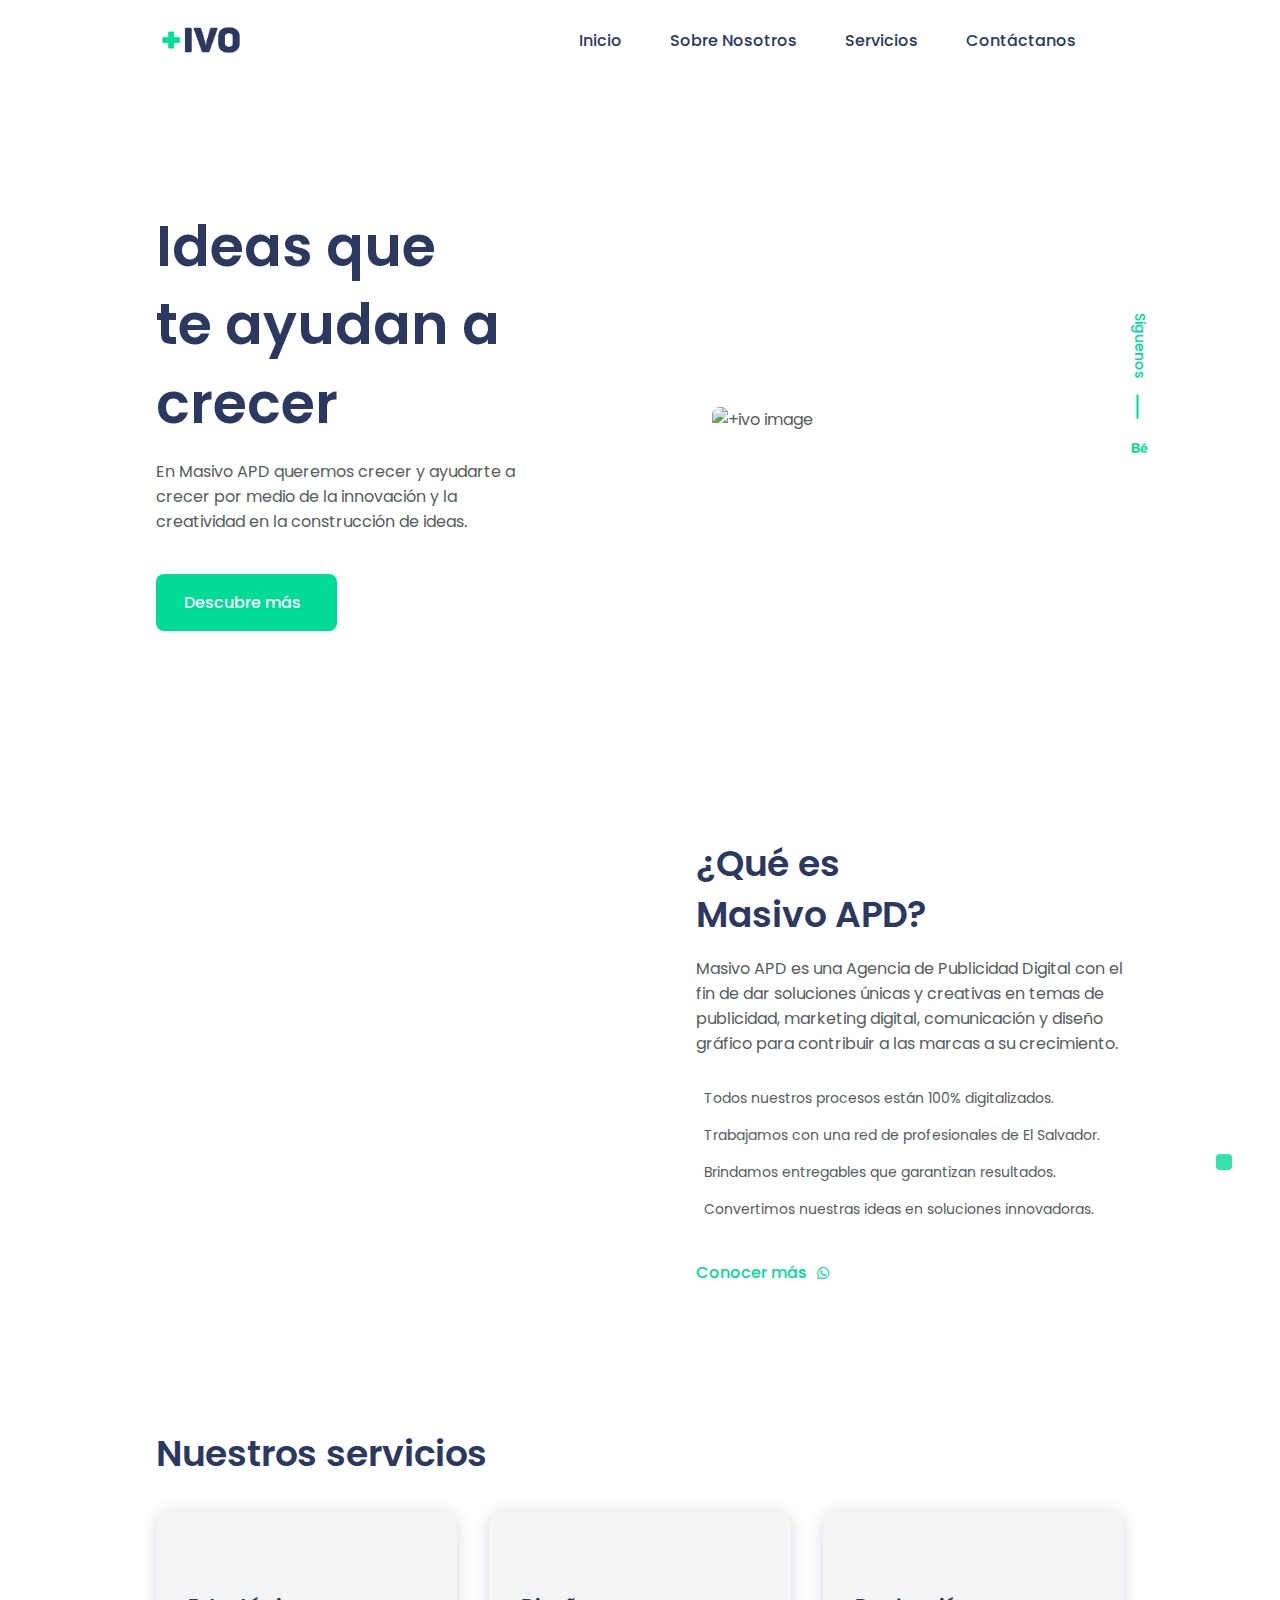
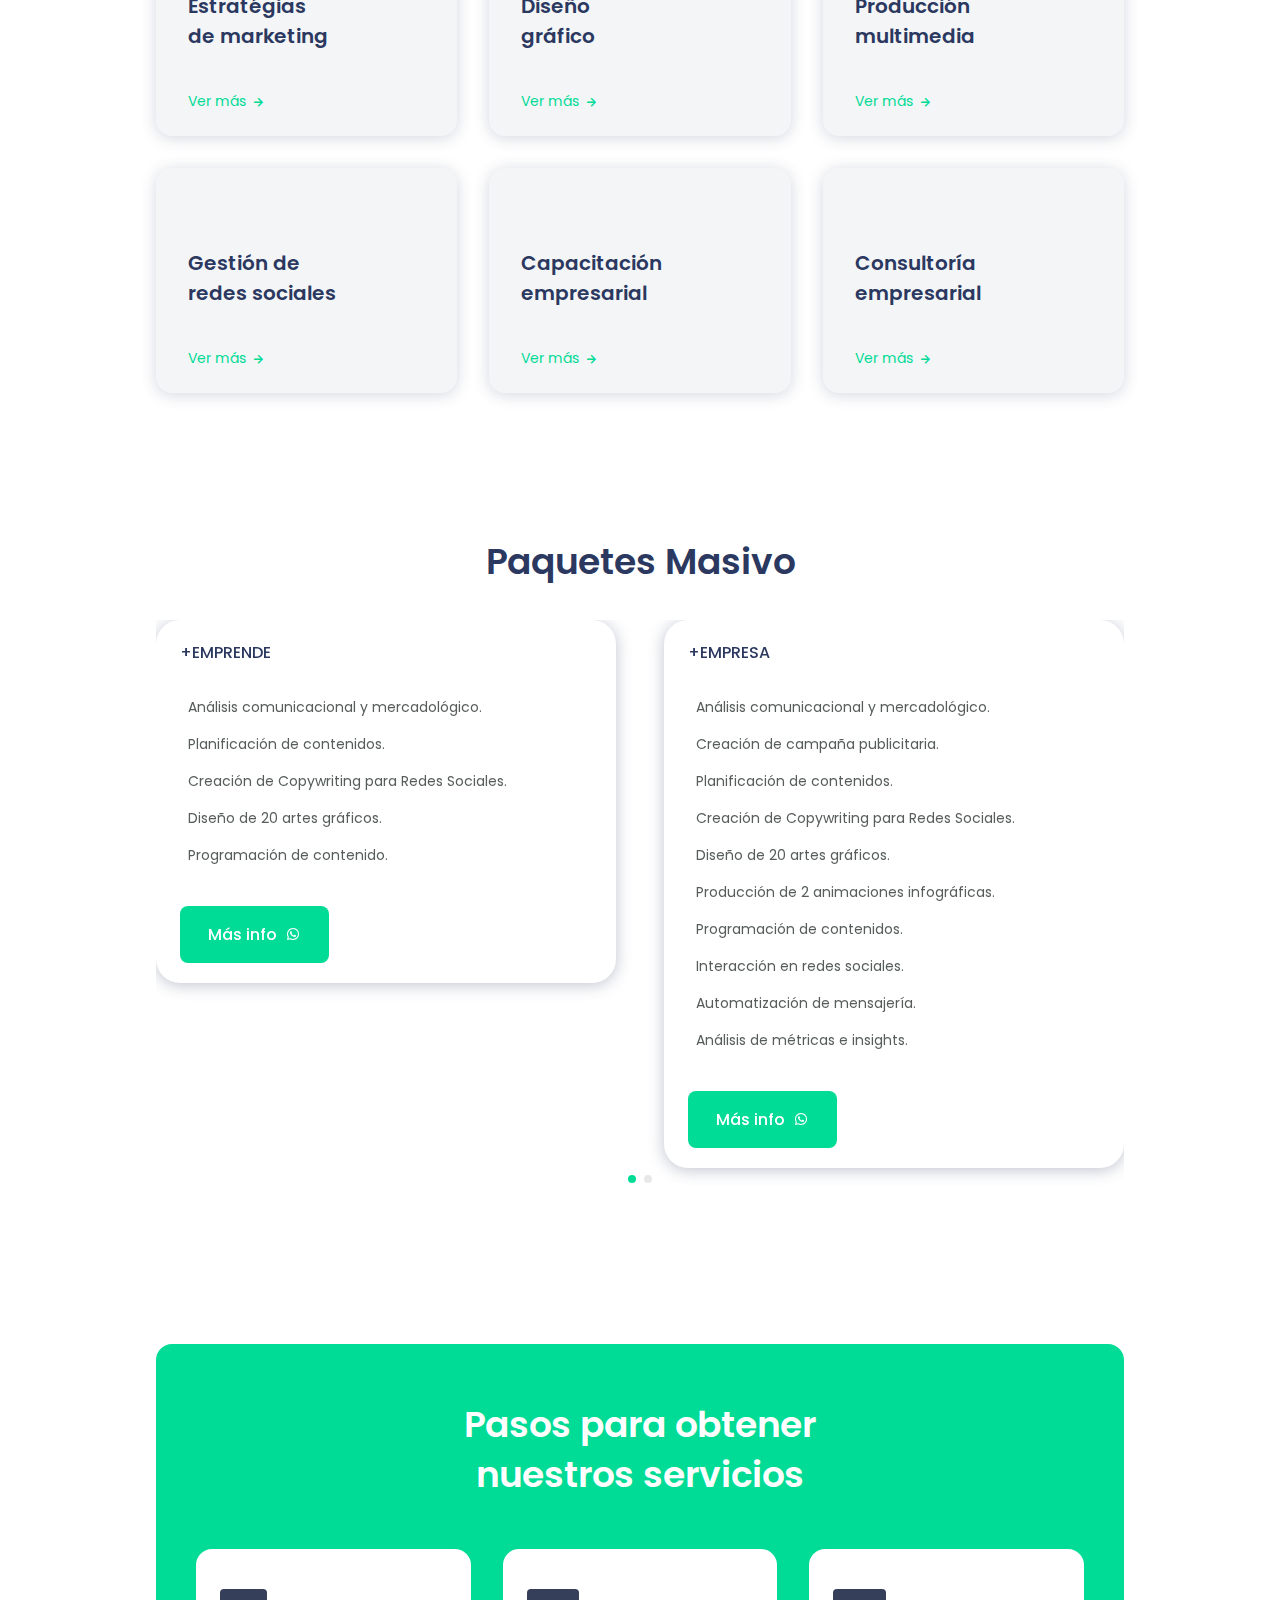
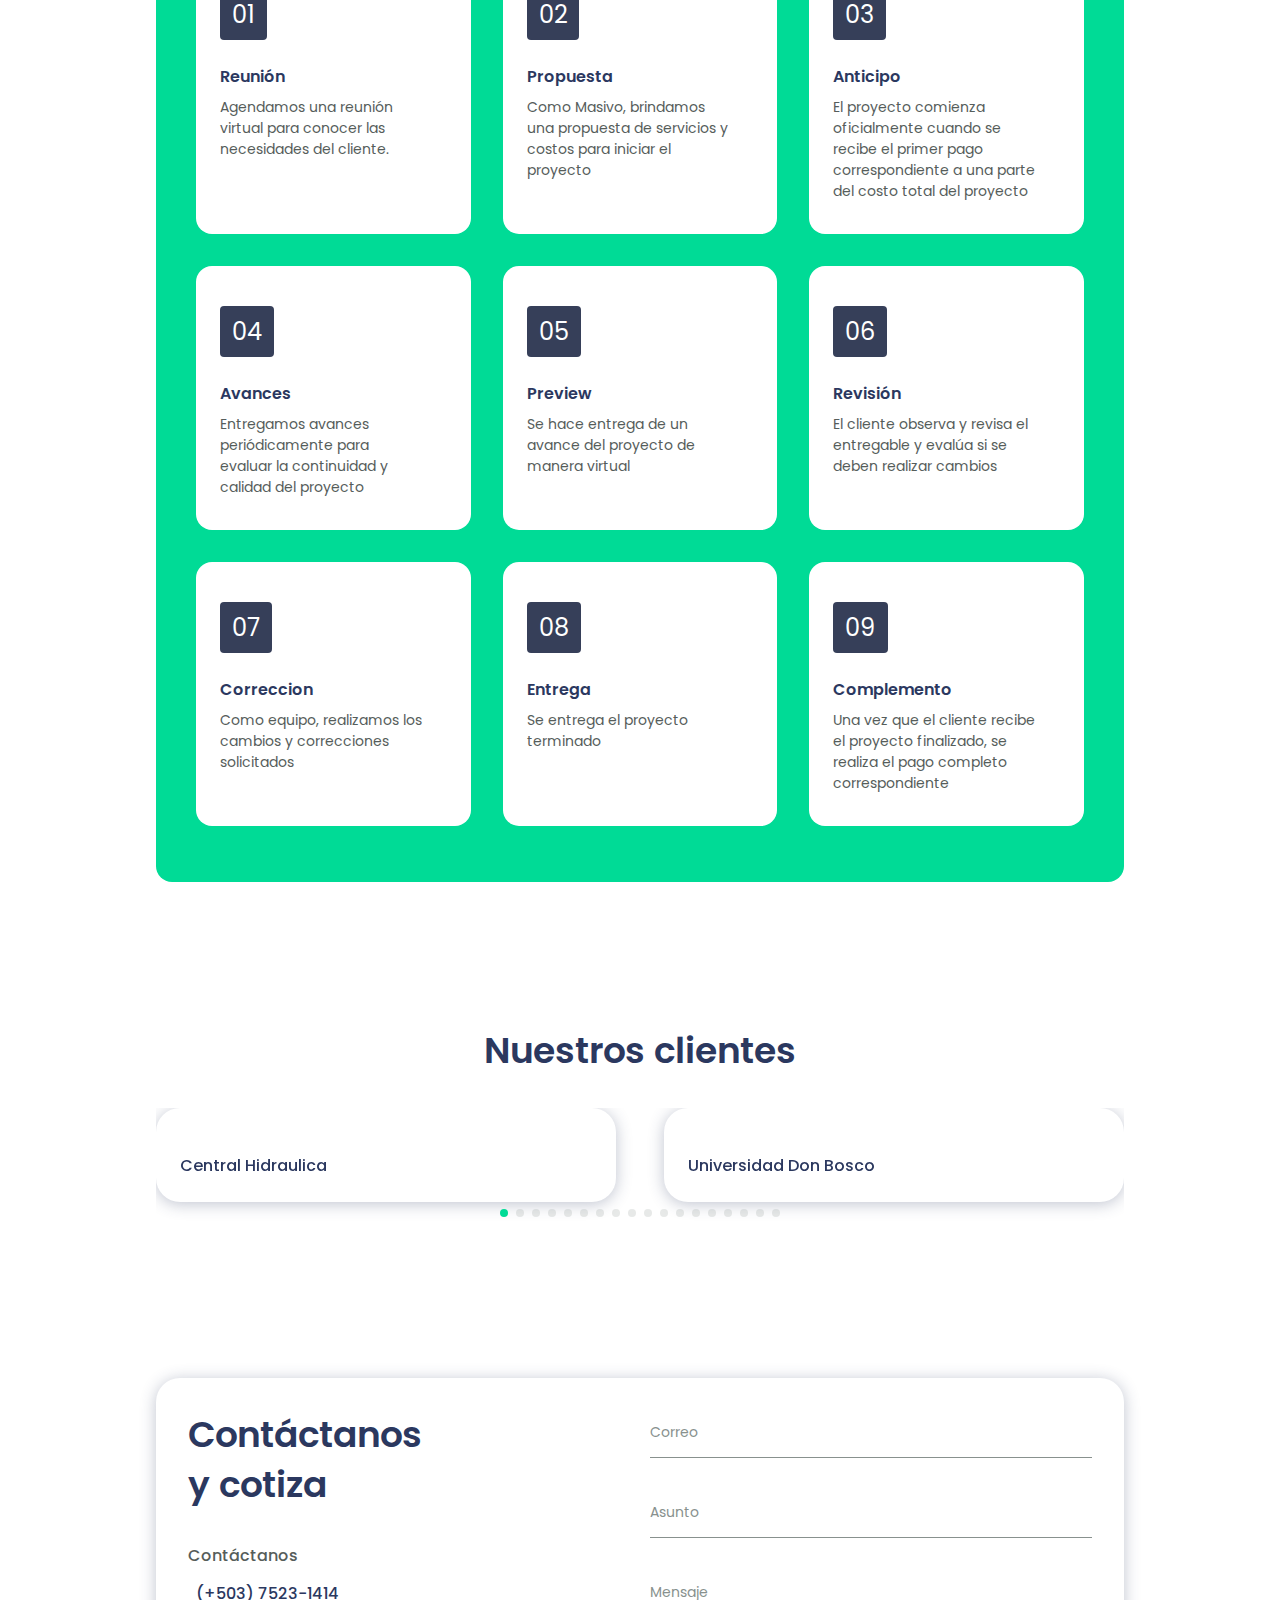
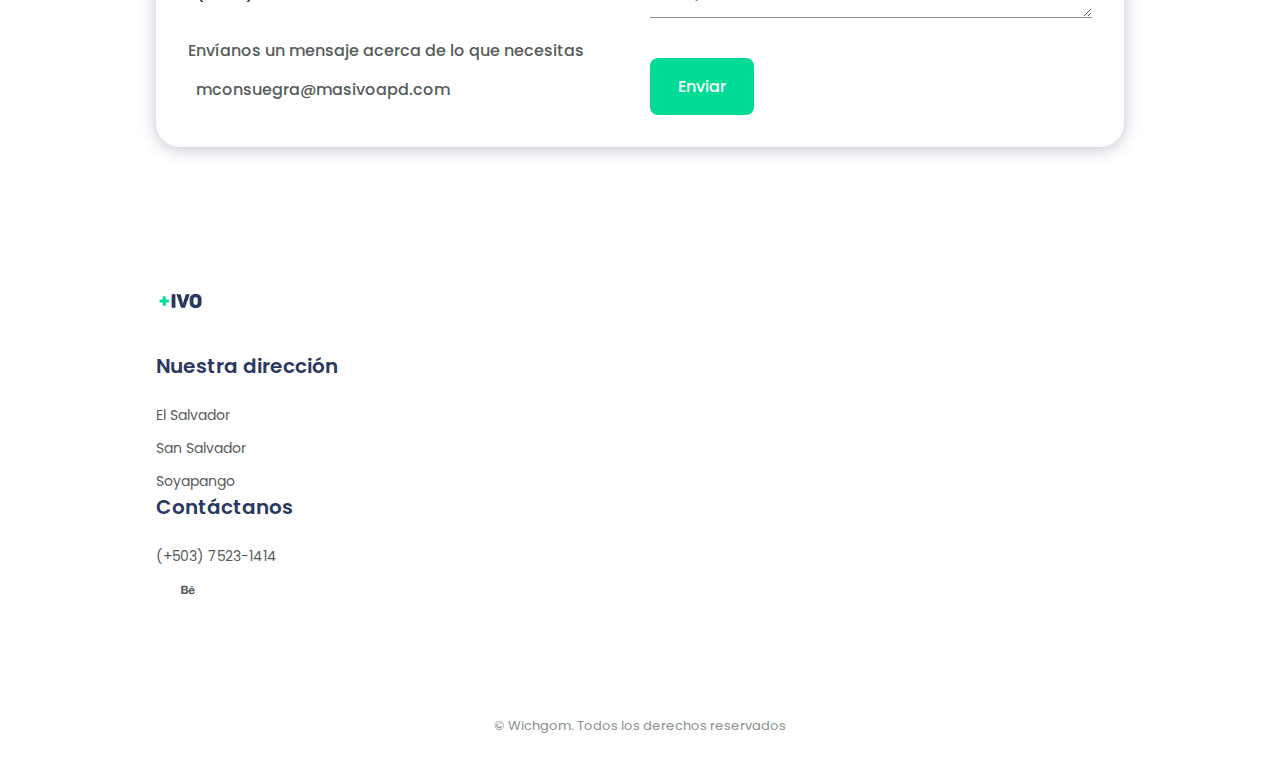
==== commit ad4f7533: "Finales" ====
--- a/index.html
+++ b/index.html
@@ -108,7 +108,7 @@
                     </div>
 
                     <div class="home__social">
-                        <span class="home__social-follow">Follow Us</span>
+                        <span class="home__social-follow">Siguenos</span>
 
                         <div class="home__social-links">
                             <a href="https://www.facebook.com/masivoapd" target="_blank" class="home__social-link">
@@ -792,7 +792,7 @@
             <!--==================== Clientes ====================-->
             <section class="product section container" id="products">
                 <h2 class="section__title-center">
-                    Nuestros clientesw
+                    Nuestros clientes
                 </h2>
 
                 <div class="testimonial__container container swiper">
